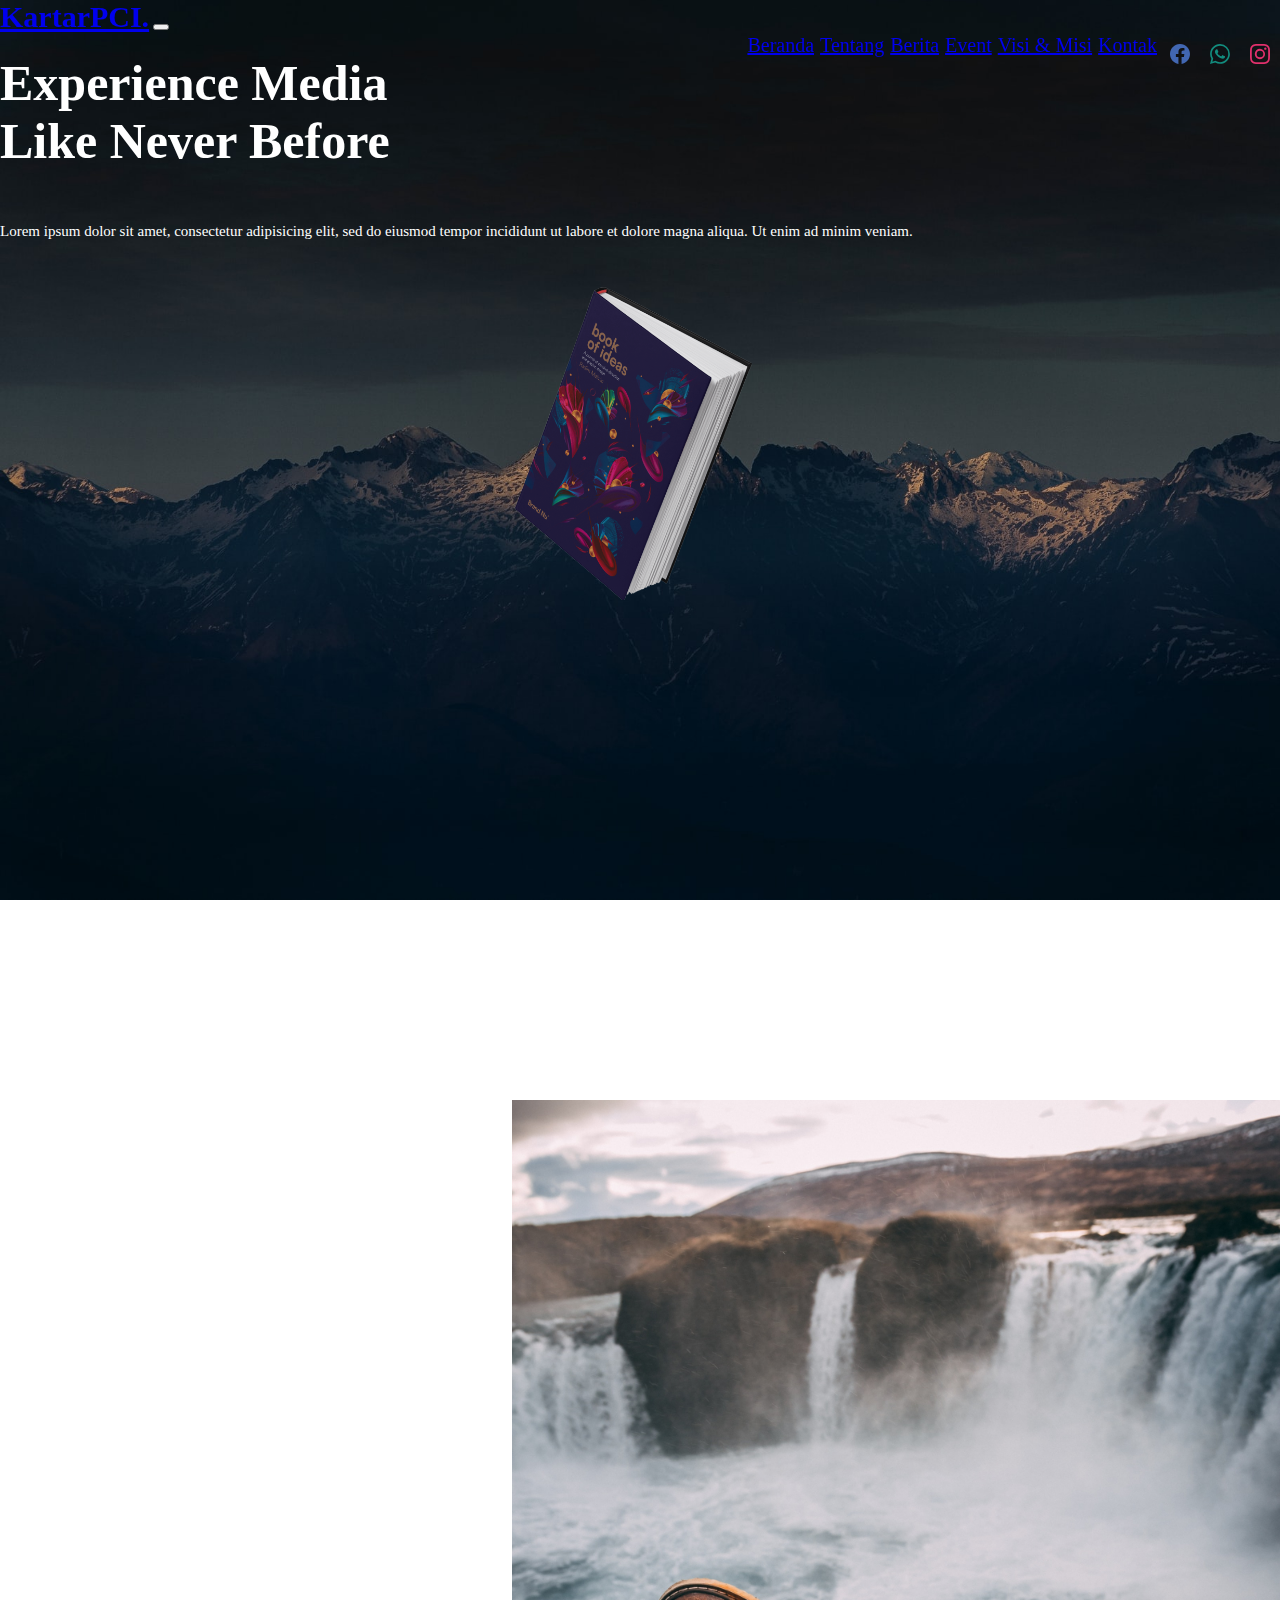
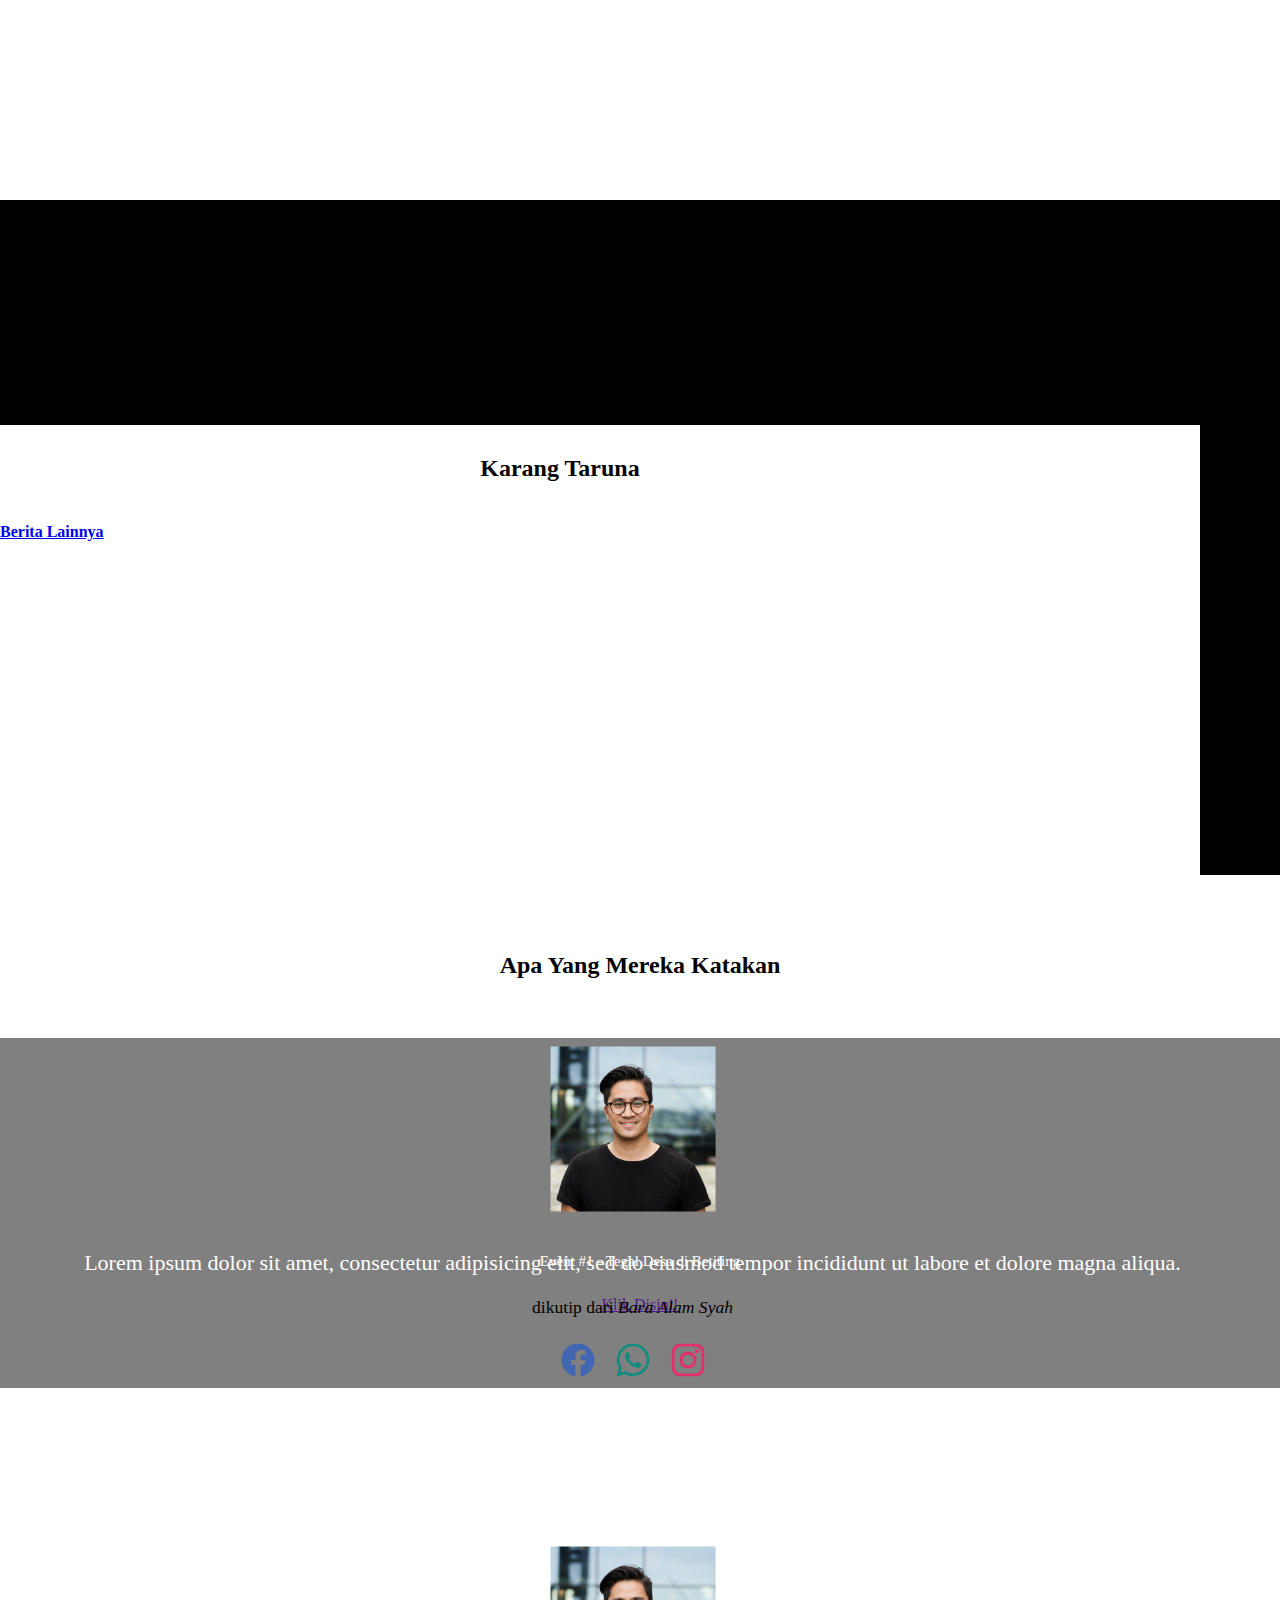
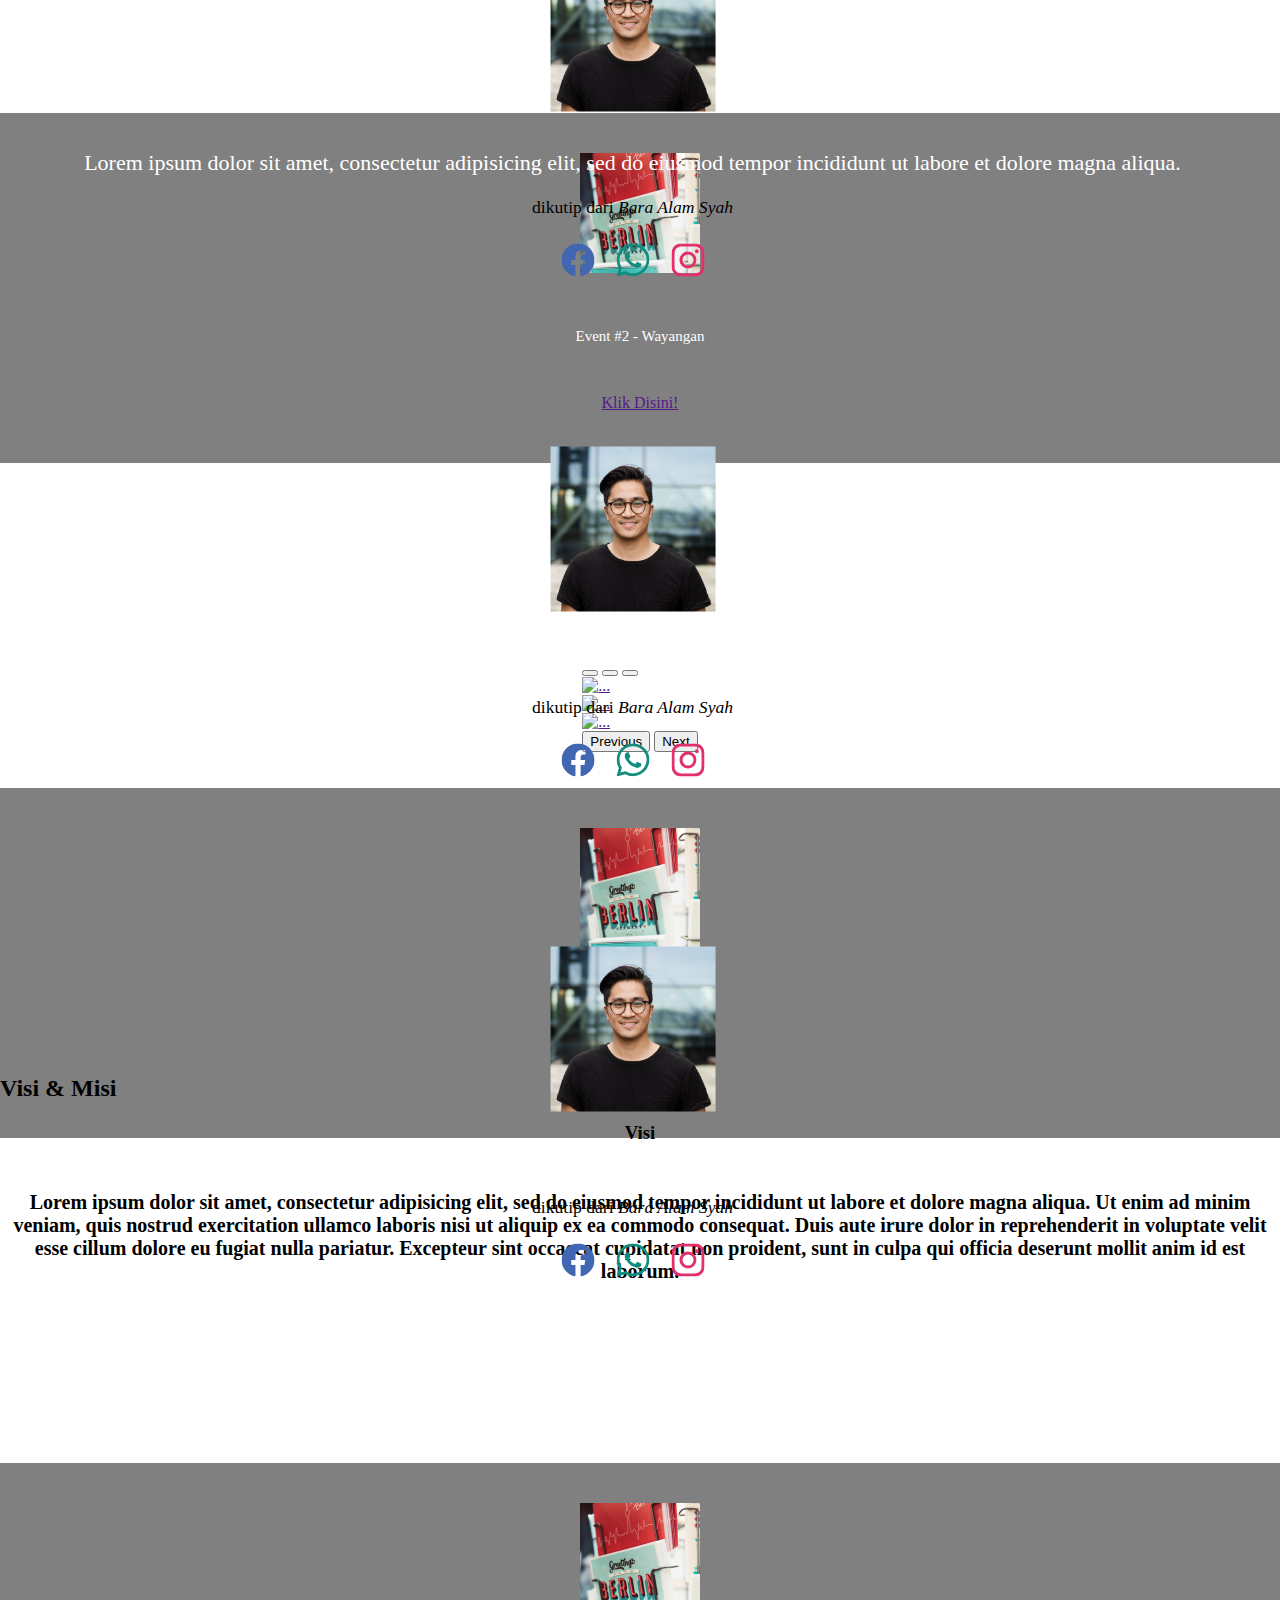
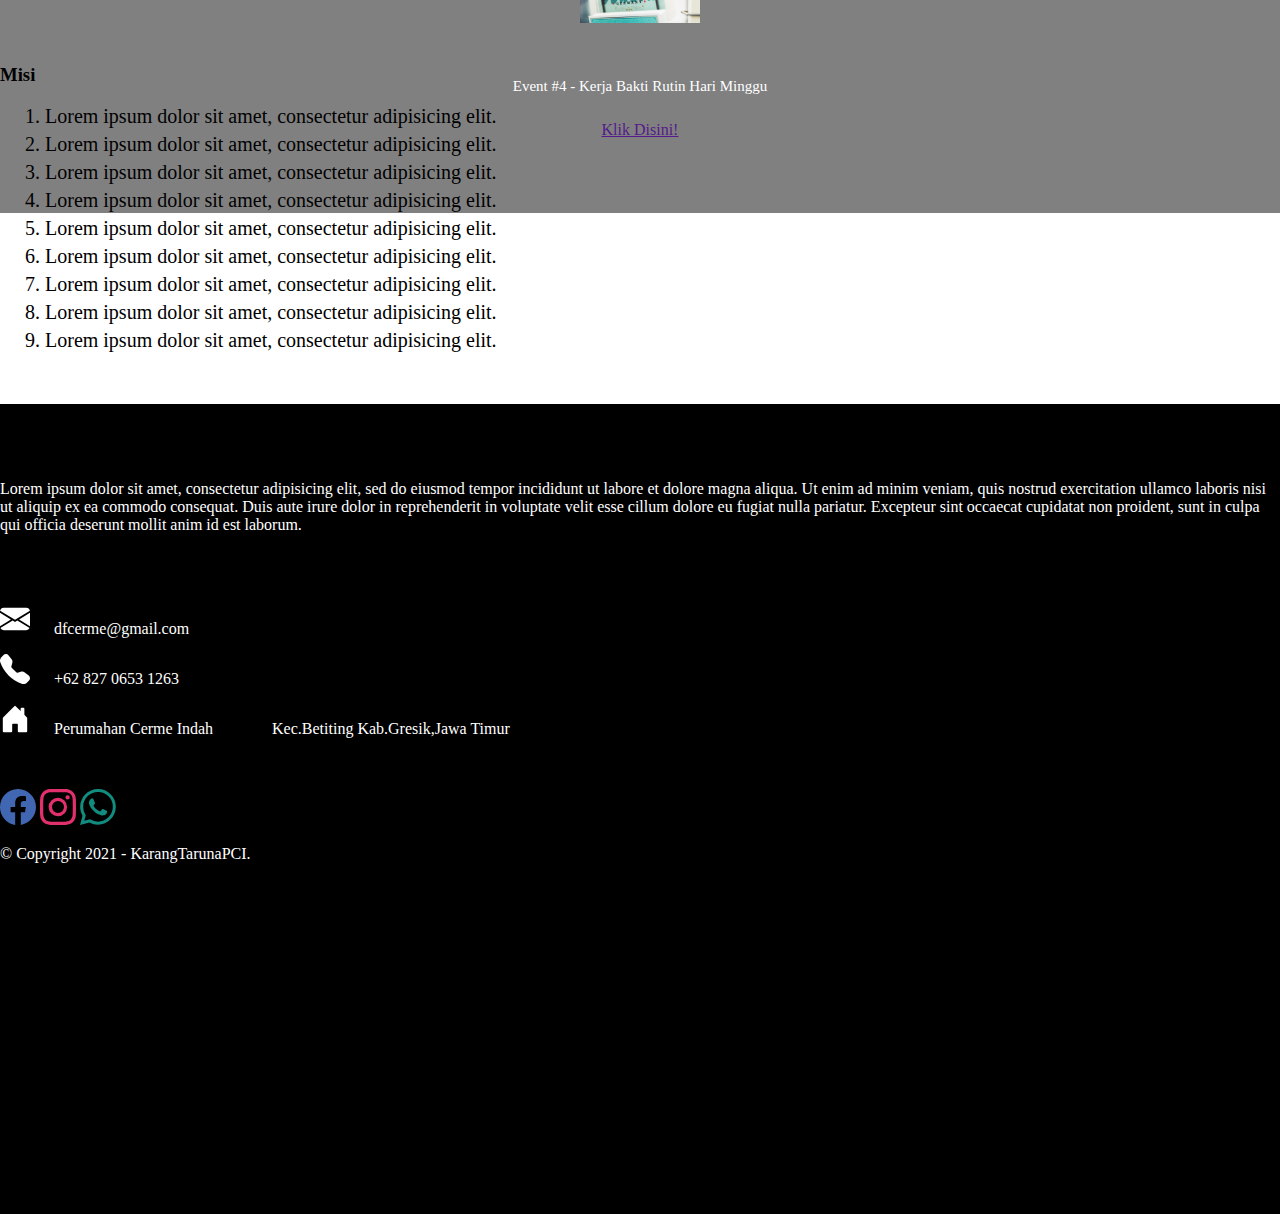
==== index.html @ 762d0742 "web" ====
<!doctype html>
<html lang="en">

<head>
    <!-- Required meta tags -->
    <meta charset="utf-8">
    <meta name="viewport" content="width=device-width, initial-scale=1">

    <!-- Bootstrap CSS -->
    <link href="https://cdn.jsdelivr.net/npm/bootstrap@5.0.1/dist/css/bootstrap.min.css" rel="stylesheet" integrity="sha384-+0n0xVW2eSR5OomGNYDnhzAbDsOXxcvSN1TPprVMTNDbiYZCxYbOOl7+AMvyTG2x" crossorigin="anonymous">

    <!---- My CSS ---->
    <link rel="stylesheet" type="text/css" href="style.css">

    <title>Karang Taruna - PCI</title>
</head>

<body>

    <!---- Header ---->

    <!---- navbar ---->
    <div class="container-fluid header" id="beranda">
        <nav class="navbar navbar-expand-lg navbar-light bg-light shadow">
            <div class="container ">
                <a class="navbar-brand fw-bold" href="#">KartarPCI.</a>
                <button class="navbar-toggler" type="button" data-bs-toggle="collapse" data-bs-target="#navbarNavAltMarkup" aria-controls="navbarNavAltMarkup" aria-expanded="false" aria-label="Toggle navigation">
            <span class="navbar-toggler-icon"></span>
          </button>
                <div class="collapse navbar-collapse" id="navbarNavAltMarkup">
                    <div class="navbar-nav bg-light">
                        <a class="nav-link fw-bold text-dark fs-5 mx-2" href="#beranda">Beranda</a>
                        <a class="nav-link fw-bold text-dark fs-5 mx-2" href="#tentang">Tentang</a>
                        <a class="nav-link fw-bold text-dark fs-5 mx-2" href="berita.html">Berita</a>
                        <a class="nav-link fw-bold text-dark fs-5 mx-2" href="#event">Event</a>
                        <a class="nav-link fw-bold text-dark fs-5 mx-2" href="#visi-misi">Visi & Misi</a>
                        <a class="nav-link fw-bold text-dark fs-5 mx-2" href="#kontak">Kontak</a>
                        <div class="fb ms-3">
                            <svg xmlns="http://www.w3.org/2000/svg" width="20" height="20" fill="currentColor" class="bi bi-facebook" viewBox="0 0 16 16">
                <path d="M16 8.049c0-4.446-3.582-8.05-8-8.05C3.58 0-.002 3.603-.002 8.05c0 4.017 2.926 7.347 6.75 7.951v-5.625h-2.03V8.05H6.75V6.275c0-2.017 1.195-3.131 3.022-3.131.876 0 1.791.157 1.791.157v1.98h-1.009c-.993 0-1.303.621-1.303 1.258v1.51h2.218l-.354 2.326H9.25V16c3.824-.604 6.75-3.934 6.75-7.951z"/>
                </svg>
                        </div>
                        <div class="whatsapp">
                            <svg xmlns="http://www.w3.org/2000/svg" width="20" height="20" fill="currentColor" class="bi bi-whatsapp" viewBox="0 0 16 16">
                <path d="M13.601 2.326A7.854 7.854 0 0 0 7.994 0C3.627 0 .068 3.558.064 7.926c0 1.399.366 2.76 1.057 3.965L0 16l4.204-1.102a7.933 7.933 0 0 0 3.79.965h.004c4.368 0 7.926-3.558 7.93-7.93A7.898 7.898 0 0 0 13.6 2.326zM7.994 14.521a6.573 6.573 0 0 1-3.356-.92l-.24-.144-2.494.654.666-2.433-.156-.251a6.56 6.56 0 0 1-1.007-3.505c0-3.626 2.957-6.584 6.591-6.584a6.56 6.56 0 0 1 4.66 1.931 6.557 6.557 0 0 1 1.928 4.66c-.004 3.639-2.961 6.592-6.592 6.592zm3.615-4.934c-.197-.099-1.17-.578-1.353-.646-.182-.065-.315-.099-.445.099-.133.197-.513.646-.627.775-.114.133-.232.148-.43.05-.197-.1-.836-.308-1.592-.985-.59-.525-.985-1.175-1.103-1.372-.114-.198-.011-.304.088-.403.087-.088.197-.232.296-.346.1-.114.133-.198.198-.33.065-.134.034-.248-.015-.347-.05-.099-.445-1.076-.612-1.47-.16-.389-.323-.335-.445-.34-.114-.007-.247-.007-.38-.007a.729.729 0 0 0-.529.247c-.182.198-.691.677-.691 1.654 0 .977.71 1.916.81 2.049.098.133 1.394 2.132 3.383 2.992.47.205.84.326 1.129.418.475.152.904.129 1.246.08.38-.058 1.171-.48 1.338-.943.164-.464.164-.86.114-.943-.049-.084-.182-.133-.38-.232z"/>
                </svg>
                        </div>
                        <div class="ig">
                            <svg xmlns="http://www.w3.org/2000/svg" width="20" height="20" fill="currentColor" class="bi bi-instagram" viewBox="0 0 16 16">
                <path d="M8 0C5.829 0 5.556.01 4.703.048 3.85.088 3.269.222 2.76.42a3.917 3.917 0 0 0-1.417.923A3.927 3.927 0 0 0 .42 2.76C.222 3.268.087 3.85.048 4.7.01 5.555 0 5.827 0 8.001c0 2.172.01 2.444.048 3.297.04.852.174 1.433.372 1.942.205.526.478.972.923 1.417.444.445.89.719 1.416.923.51.198 1.09.333 1.942.372C5.555 15.99 5.827 16 8 16s2.444-.01 3.298-.048c.851-.04 1.434-.174 1.943-.372a3.916 3.916 0 0 0 1.416-.923c.445-.445.718-.891.923-1.417.197-.509.332-1.09.372-1.942C15.99 10.445 16 10.173 16 8s-.01-2.445-.048-3.299c-.04-.851-.175-1.433-.372-1.941a3.926 3.926 0 0 0-.923-1.417A3.911 3.911 0 0 0 13.24.42c-.51-.198-1.092-.333-1.943-.372C10.443.01 10.172 0 7.998 0h.003zm-.717 1.442h.718c2.136 0 2.389.007 3.232.046.78.035 1.204.166 1.486.275.373.145.64.319.92.599.28.28.453.546.598.92.11.281.24.705.275 1.485.039.843.047 1.096.047 3.231s-.008 2.389-.047 3.232c-.035.78-.166 1.203-.275 1.485a2.47 2.47 0 0 1-.599.919c-.28.28-.546.453-.92.598-.28.11-.704.24-1.485.276-.843.038-1.096.047-3.232.047s-2.39-.009-3.233-.047c-.78-.036-1.203-.166-1.485-.276a2.478 2.478 0 0 1-.92-.598 2.48 2.48 0 0 1-.6-.92c-.109-.281-.24-.705-.275-1.485-.038-.843-.046-1.096-.046-3.233 0-2.136.008-2.388.046-3.231.036-.78.166-1.204.276-1.486.145-.373.319-.64.599-.92.28-.28.546-.453.92-.598.282-.11.705-.24 1.485-.276.738-.034 1.024-.044 2.515-.045v.002zm4.988 1.328a.96.96 0 1 0 0 1.92.96.96 0 0 0 0-1.92zm-4.27 1.122a4.109 4.109 0 1 0 0 8.217 4.109 4.109 0 0 0 0-8.217zm0 1.441a2.667 2.667 0 1 1 0 5.334 2.667 2.667 0 0 1 0-5.334z"/>
              </svg>
                        </div>
                    </div>
                </div>
            </div>
        </nav>
        <!---- Jumbotron ---->
        <div class="jumbotron container">
            <div class="row jumbo">
                <div class="col-md-6 jumbo-content ">
                    <div class="jumbo-text">
                        <h1>Experience Media <br>Like Never Before</h1>
                        <p class="text-white">Lorem ipsum dolor sit amet, consectetur adipisicing elit, sed do eiusmod tempor incididunt ut labore et dolore magna aliqua. Ut enim ad minim veniam.</p>
                    </div>
                </div>
                <div class="col-md-6 d-flex justify-content-end jdo">
                    <div class="jumbo-img"></div>
                </div>
            </div>
        </div>
    </div>
    <!---- end Jumbotron ---->
    </div>

    <!---- end Header ---->

    <!---- About ---->
    <div class="container-fluid aboo" id="tentang">
        <div class="abo">
            <div class="row">
                <div class="col-lg-6 abo-image ">
                    <div class="abo-img-box">
                        <div class="abo-img "></div>
                    </div>
                </div>
                <div class="col-lg-6 abo-content">
                    <div class="abo-text-box">
                        <div class="abo-text rounded shadow">
                            <div class="title">
                                <h2>Karang Taruna</h2>
                            </div>
                            <div class="paragraf">
                                <p class="text-dark">Lorem ipsum dolor sit amet, consectetur adipisicing elit, sed do eiusmod tempor incididunt ut labore et dolore magna aliqua. Ut enim ad minim veniam, quis nostrud exercitation ullamco laboris nisi ut aliquip ex ea commodo
                                    consequat. Duis aute irure dolor in reprehenderit in voluptate velit esse cillum dolore eu fugiat nulla pariatur. Excepteur sint occaecat cupidatat non proident, sunt in culpa qui officia deserunt mollit anim id est
                                    laborum. Lorem ipsum dolor sit amet, consectetur adipisicing elit, sed do eiusmod tempor incididunt ut labore et dolore magna aliqua. Ut enim ad minim veniam, quis nostrud exercitation ullamco laboris nisi ut aliquip
                                    ex ea commodo consequat. Duis aute irure dolor in reprehenderit in voluptate velit esse cillum dolore eu fugiat nulla pariatur. Excepteur sint occaecat cupidatat non proident, sunt in culpa qui officia deserunt mollit
                                    anim id est laborum.
                                </p>
                            </div>
                        </div>
                    </div>
                </div>
            </div>
        </div>
    </div>

    <!---- end About ---->


    <!---- BERITA ---->
    <div class="container-fluid b" id="berita">
        <div class="container b-row">
            <div class="row">
                <div class="col-lg-3 bg">
                    <div class="b-grd ">
                        <div class="b-box">
                            <h2>Berita Terbaru</h2>
                            <p>Lorem ipsum dolor sit amet, consectetur adipisicing elit, sed do eiusmod tempor incididunt ut labore et dolore magna aliqua.</p>
                            <a href="berita.html" class="btn btn-warning rounded btn-sm">Berita Lainnya</a>
                        </div>
                    </div>
                </div>
                <div class="col-lg-9">
                    <div class="row">
                        <div class="col-lg-3">
                            <div class="bc-grid">
                                <div class="bc-box rounded shadow ">
                                    <div class="bc-img-box">
                                        <div class="bc-img one"></div>
                                    </div>
                                    <p class="">Event #1 - Tegal Desa di Betiting</p>
                                    <div class="bc-btn satu">
                                        <a href="" class="btn btn-warning rounded-pill btn-sm">Klik Disini!</a>
                                    </div>
                                </div>
                            </div>
                        </div>
                        <div class="col-lg-3">
                            <div class="bc-grid">
                                <div class="bc-box rounded shadow ">
                                    <div class="bc-img-box">
                                        <div class="bc-img one"></div>
                                    </div>
                                    <p class="">Event #2 - Wayangan</p>
                                    <div class="bc-btn dua">
                                        <a href="" class="btn btn-warning rounded-pill btn-sm">Klik Disini!</a>
                                    </div>
                                </div>
                            </div>
                        </div>
                        <div class="col-lg-3">
                            <div class="bc-grid ">
                                <div class="bc-box rounded shadow ">
                                    <div class="bc-img-box">
                                        <div class="bc-img tiga"></div>
                                    </div>
                                    <p class="">Event #3 - Wayangan</p>
                                    <div class="bc-btn tiga">
                                        <a href="" class="btn btn-warning rounded-pill btn-sm">Klik Disini!</a>
                                    </div>
                                </div>
                            </div>
                        </div>
                        <div class="col-lg-3">
                            <div class="bc-grid">
                                <div class="bc-box rounded shadow ">
                                    <div class="bc-img-box">
                                        <div class="bc-img empat"></div>
                                    </div>
                                    <p class="">Event #4 - Kerja Bakti Rutin Hari Minggu</p>
                                    <div class="bc-btn">
                                        <a href="" class="btn btn-warning rounded-pill btn-sm">Klik Disini!</a>
                                    </div>
                                </div>
                            </div>
                        </div>
                    </div>
                </div>
            </div>
        </div>
    </div>
    <!---- end BERITA ---->

    <!---- komentar ---->
    <div class="container-fluid komen" id="komentar">
        <div class="komen-title ">
            <h2 class="fw-bold">Apa Yang Mereka Katakan</h2>
        </div>
        <div class="container-fluid guest">
            <div class="container">
                <div class="row">
                    <div class="col-lg-3 guest-grd">
                        <div class="guest-box shadow rounded bg-light ">
                            <div class="guest-img-box ">
                                <div class="guest-img rounded-circle"></div>
                            </div>
                            <figure>
                                <blockquote class="blockquote mt-3">
                                    <p class="lead text-dark">Lorem ipsum dolor sit amet, consectetur adipisicing elit, sed do eiusmod tempor incididunt ut labore et dolore magna aliqua.</p>
                                </blockquote>
                                <figcaption class="blockquote-footer mt-3">
                                    dikutip dari <cite>Bara Alam Syah</cite>
                                </figcaption>
                            </figure>
                            <div class="guest-icon">
                                <div class="fb">
                                    <svg xmlns="http://www.w3.org/2000/svg" width="30" height="30" fill="currentColor" class="bi bi-facebook" viewBox="0 0 16 16">
                    <path d="M16 8.049c0-4.446-3.582-8.05-8-8.05C3.58 0-.002 3.603-.002 8.05c0 4.017 2.926 7.347 6.75 7.951v-5.625h-2.03V8.05H6.75V6.275c0-2.017 1.195-3.131 3.022-3.131.876 0 1.791.157 1.791.157v1.98h-1.009c-.993 0-1.303.621-1.303 1.258v1.51h2.218l-.354 2.326H9.25V16c3.824-.604 6.75-3.934 6.75-7.951z"/>
                    </svg>
                                </div>
                                <div class="whatsapp">
                                    <svg xmlns="http://www.w3.org/2000/svg" width="30" height="30" fill="currentColor" class="bi bi-whatsapp" viewBox="0 0 16 16">
                    <path d="M13.601 2.326A7.854 7.854 0 0 0 7.994 0C3.627 0 .068 3.558.064 7.926c0 1.399.366 2.76 1.057 3.965L0 16l4.204-1.102a7.933 7.933 0 0 0 3.79.965h.004c4.368 0 7.926-3.558 7.93-7.93A7.898 7.898 0 0 0 13.6 2.326zM7.994 14.521a6.573 6.573 0 0 1-3.356-.92l-.24-.144-2.494.654.666-2.433-.156-.251a6.56 6.56 0 0 1-1.007-3.505c0-3.626 2.957-6.584 6.591-6.584a6.56 6.56 0 0 1 4.66 1.931 6.557 6.557 0 0 1 1.928 4.66c-.004 3.639-2.961 6.592-6.592 6.592zm3.615-4.934c-.197-.099-1.17-.578-1.353-.646-.182-.065-.315-.099-.445.099-.133.197-.513.646-.627.775-.114.133-.232.148-.43.05-.197-.1-.836-.308-1.592-.985-.59-.525-.985-1.175-1.103-1.372-.114-.198-.011-.304.088-.403.087-.088.197-.232.296-.346.1-.114.133-.198.198-.33.065-.134.034-.248-.015-.347-.05-.099-.445-1.076-.612-1.47-.16-.389-.323-.335-.445-.34-.114-.007-.247-.007-.38-.007a.729.729 0 0 0-.529.247c-.182.198-.691.677-.691 1.654 0 .977.71 1.916.81 2.049.098.133 1.394 2.132 3.383 2.992.47.205.84.326 1.129.418.475.152.904.129 1.246.08.38-.058 1.171-.48 1.338-.943.164-.464.164-.86.114-.943-.049-.084-.182-.133-.38-.232z"/>
                    </svg>
                                </div>
                                <div class="ig">
                                    <svg xmlns="http://www.w3.org/2000/svg" width="30" height="30" fill="currentColor" class="bi bi-instagram" viewBox="0 0 16 16">
                    <path d="M8 0C5.829 0 5.556.01 4.703.048 3.85.088 3.269.222 2.76.42a3.917 3.917 0 0 0-1.417.923A3.927 3.927 0 0 0 .42 2.76C.222 3.268.087 3.85.048 4.7.01 5.555 0 5.827 0 8.001c0 2.172.01 2.444.048 3.297.04.852.174 1.433.372 1.942.205.526.478.972.923 1.417.444.445.89.719 1.416.923.51.198 1.09.333 1.942.372C5.555 15.99 5.827 16 8 16s2.444-.01 3.298-.048c.851-.04 1.434-.174 1.943-.372a3.916 3.916 0 0 0 1.416-.923c.445-.445.718-.891.923-1.417.197-.509.332-1.09.372-1.942C15.99 10.445 16 10.173 16 8s-.01-2.445-.048-3.299c-.04-.851-.175-1.433-.372-1.941a3.926 3.926 0 0 0-.923-1.417A3.911 3.911 0 0 0 13.24.42c-.51-.198-1.092-.333-1.943-.372C10.443.01 10.172 0 7.998 0h.003zm-.717 1.442h.718c2.136 0 2.389.007 3.232.046.78.035 1.204.166 1.486.275.373.145.64.319.92.599.28.28.453.546.598.92.11.281.24.705.275 1.485.039.843.047 1.096.047 3.231s-.008 2.389-.047 3.232c-.035.78-.166 1.203-.275 1.485a2.47 2.47 0 0 1-.599.919c-.28.28-.546.453-.92.598-.28.11-.704.24-1.485.276-.843.038-1.096.047-3.232.047s-2.39-.009-3.233-.047c-.78-.036-1.203-.166-1.485-.276a2.478 2.478 0 0 1-.92-.598 2.48 2.48 0 0 1-.6-.92c-.109-.281-.24-.705-.275-1.485-.038-.843-.046-1.096-.046-3.233 0-2.136.008-2.388.046-3.231.036-.78.166-1.204.276-1.486.145-.373.319-.64.599-.92.28-.28.546-.453.92-.598.282-.11.705-.24 1.485-.276.738-.034 1.024-.044 2.515-.045v.002zm4.988 1.328a.96.96 0 1 0 0 1.92.96.96 0 0 0 0-1.92zm-4.27 1.122a4.109 4.109 0 1 0 0 8.217 4.109 4.109 0 0 0 0-8.217zm0 1.441a2.667 2.667 0 1 1 0 5.334 2.667 2.667 0 0 1 0-5.334z"/>
                  </svg>
                                </div>
                            </div>
                        </div>
                    </div>
                    <div class="col-lg-3 guest-grd">
                        <div class="guest-box shadow rounded bg-light">
                            <div class="guest-img-box">
                                <div class="guest-img rounded-circle"></div>
                            </div>
                            <figure>
                                <blockquote class="blockquote mt-3 ">
                                    <p class="lead text-dark">Lorem ipsum dolor sit amet, consectetur adipisicing elit, sed do eiusmod tempor incididunt ut labore et dolore magna aliqua.</p>
                                </blockquote>
                                <figcaption class="blockquote-footer mt-3">
                                    dikutip dari <cite>Bara Alam Syah</cite>
                                </figcaption>
                            </figure>
                            <div class="guest-icon">
                                <div class="fb">
                                    <svg xmlns="http://www.w3.org/2000/svg" width="30" height="30" fill="currentColor" class="bi bi-facebook" viewBox="0 0 16 16">
                    <path d="M16 8.049c0-4.446-3.582-8.05-8-8.05C3.58 0-.002 3.603-.002 8.05c0 4.017 2.926 7.347 6.75 7.951v-5.625h-2.03V8.05H6.75V6.275c0-2.017 1.195-3.131 3.022-3.131.876 0 1.791.157 1.791.157v1.98h-1.009c-.993 0-1.303.621-1.303 1.258v1.51h2.218l-.354 2.326H9.25V16c3.824-.604 6.75-3.934 6.75-7.951z"/>
                    </svg>
                                </div>
                                <div class="whatsapp">
                                    <svg xmlns="http://www.w3.org/2000/svg" width="30" height="30" fill="currentColor" class="bi bi-whatsapp" viewBox="0 0 16 16">
                    <path d="M13.601 2.326A7.854 7.854 0 0 0 7.994 0C3.627 0 .068 3.558.064 7.926c0 1.399.366 2.76 1.057 3.965L0 16l4.204-1.102a7.933 7.933 0 0 0 3.79.965h.004c4.368 0 7.926-3.558 7.93-7.93A7.898 7.898 0 0 0 13.6 2.326zM7.994 14.521a6.573 6.573 0 0 1-3.356-.92l-.24-.144-2.494.654.666-2.433-.156-.251a6.56 6.56 0 0 1-1.007-3.505c0-3.626 2.957-6.584 6.591-6.584a6.56 6.56 0 0 1 4.66 1.931 6.557 6.557 0 0 1 1.928 4.66c-.004 3.639-2.961 6.592-6.592 6.592zm3.615-4.934c-.197-.099-1.17-.578-1.353-.646-.182-.065-.315-.099-.445.099-.133.197-.513.646-.627.775-.114.133-.232.148-.43.05-.197-.1-.836-.308-1.592-.985-.59-.525-.985-1.175-1.103-1.372-.114-.198-.011-.304.088-.403.087-.088.197-.232.296-.346.1-.114.133-.198.198-.33.065-.134.034-.248-.015-.347-.05-.099-.445-1.076-.612-1.47-.16-.389-.323-.335-.445-.34-.114-.007-.247-.007-.38-.007a.729.729 0 0 0-.529.247c-.182.198-.691.677-.691 1.654 0 .977.71 1.916.81 2.049.098.133 1.394 2.132 3.383 2.992.47.205.84.326 1.129.418.475.152.904.129 1.246.08.38-.058 1.171-.48 1.338-.943.164-.464.164-.86.114-.943-.049-.084-.182-.133-.38-.232z"/>
                    </svg>
                                </div>
                                <div class="ig">
                                    <svg xmlns="http://www.w3.org/2000/svg" width="30" height="30" fill="currentColor" class="bi bi-instagram" viewBox="0 0 16 16">
                    <path d="M8 0C5.829 0 5.556.01 4.703.048 3.85.088 3.269.222 2.76.42a3.917 3.917 0 0 0-1.417.923A3.927 3.927 0 0 0 .42 2.76C.222 3.268.087 3.85.048 4.7.01 5.555 0 5.827 0 8.001c0 2.172.01 2.444.048 3.297.04.852.174 1.433.372 1.942.205.526.478.972.923 1.417.444.445.89.719 1.416.923.51.198 1.09.333 1.942.372C5.555 15.99 5.827 16 8 16s2.444-.01 3.298-.048c.851-.04 1.434-.174 1.943-.372a3.916 3.916 0 0 0 1.416-.923c.445-.445.718-.891.923-1.417.197-.509.332-1.09.372-1.942C15.99 10.445 16 10.173 16 8s-.01-2.445-.048-3.299c-.04-.851-.175-1.433-.372-1.941a3.926 3.926 0 0 0-.923-1.417A3.911 3.911 0 0 0 13.24.42c-.51-.198-1.092-.333-1.943-.372C10.443.01 10.172 0 7.998 0h.003zm-.717 1.442h.718c2.136 0 2.389.007 3.232.046.78.035 1.204.166 1.486.275.373.145.64.319.92.599.28.28.453.546.598.92.11.281.24.705.275 1.485.039.843.047 1.096.047 3.231s-.008 2.389-.047 3.232c-.035.78-.166 1.203-.275 1.485a2.47 2.47 0 0 1-.599.919c-.28.28-.546.453-.92.598-.28.11-.704.24-1.485.276-.843.038-1.096.047-3.232.047s-2.39-.009-3.233-.047c-.78-.036-1.203-.166-1.485-.276a2.478 2.478 0 0 1-.92-.598 2.48 2.48 0 0 1-.6-.92c-.109-.281-.24-.705-.275-1.485-.038-.843-.046-1.096-.046-3.233 0-2.136.008-2.388.046-3.231.036-.78.166-1.204.276-1.486.145-.373.319-.64.599-.92.28-.28.546-.453.92-.598.282-.11.705-.24 1.485-.276.738-.034 1.024-.044 2.515-.045v.002zm4.988 1.328a.96.96 0 1 0 0 1.92.96.96 0 0 0 0-1.92zm-4.27 1.122a4.109 4.109 0 1 0 0 8.217 4.109 4.109 0 0 0 0-8.217zm0 1.441a2.667 2.667 0 1 1 0 5.334 2.667 2.667 0 0 1 0-5.334z"/>
                  </svg>
                                </div>
                            </div>
                        </div>
                    </div>
                    <div class="col-lg-3 guest-grd">
                        <div class="guest-box shadow rounded bg-light">
                            <div class="guest-img-box">
                                <div class="guest-img rounded-circle"></div>
                            </div>
                            <figure>
                                <blockquote class="blockquote mt-3">
                                    <p class="lead text-dark">Lorem ipsum dolor sit amet, consectetur adipisicing elit, sed do eiusmod tempor incididunt ut labore et dolore magna aliqua.</p>
                                </blockquote>
                                <figcaption class="blockquote-footer mt-3">
                                    dikutip dari <cite>Bara Alam Syah</cite>
                                </figcaption>
                            </figure>
                            <div class="guest-icon">
                                <div class="fb">
                                    <svg xmlns="http://www.w3.org/2000/svg" width="30" height="30" fill="currentColor" class="bi bi-facebook" viewBox="0 0 16 16">
                    <path d="M16 8.049c0-4.446-3.582-8.05-8-8.05C3.58 0-.002 3.603-.002 8.05c0 4.017 2.926 7.347 6.75 7.951v-5.625h-2.03V8.05H6.75V6.275c0-2.017 1.195-3.131 3.022-3.131.876 0 1.791.157 1.791.157v1.98h-1.009c-.993 0-1.303.621-1.303 1.258v1.51h2.218l-.354 2.326H9.25V16c3.824-.604 6.75-3.934 6.75-7.951z"/>
                    </svg>
                                </div>
                                <div class="whatsapp">
                                    <svg xmlns="http://www.w3.org/2000/svg" width="30" height="30" fill="currentColor" class="bi bi-whatsapp" viewBox="0 0 16 16">
                    <path d="M13.601 2.326A7.854 7.854 0 0 0 7.994 0C3.627 0 .068 3.558.064 7.926c0 1.399.366 2.76 1.057 3.965L0 16l4.204-1.102a7.933 7.933 0 0 0 3.79.965h.004c4.368 0 7.926-3.558 7.93-7.93A7.898 7.898 0 0 0 13.6 2.326zM7.994 14.521a6.573 6.573 0 0 1-3.356-.92l-.24-.144-2.494.654.666-2.433-.156-.251a6.56 6.56 0 0 1-1.007-3.505c0-3.626 2.957-6.584 6.591-6.584a6.56 6.56 0 0 1 4.66 1.931 6.557 6.557 0 0 1 1.928 4.66c-.004 3.639-2.961 6.592-6.592 6.592zm3.615-4.934c-.197-.099-1.17-.578-1.353-.646-.182-.065-.315-.099-.445.099-.133.197-.513.646-.627.775-.114.133-.232.148-.43.05-.197-.1-.836-.308-1.592-.985-.59-.525-.985-1.175-1.103-1.372-.114-.198-.011-.304.088-.403.087-.088.197-.232.296-.346.1-.114.133-.198.198-.33.065-.134.034-.248-.015-.347-.05-.099-.445-1.076-.612-1.47-.16-.389-.323-.335-.445-.34-.114-.007-.247-.007-.38-.007a.729.729 0 0 0-.529.247c-.182.198-.691.677-.691 1.654 0 .977.71 1.916.81 2.049.098.133 1.394 2.132 3.383 2.992.47.205.84.326 1.129.418.475.152.904.129 1.246.08.38-.058 1.171-.48 1.338-.943.164-.464.164-.86.114-.943-.049-.084-.182-.133-.38-.232z"/>
                    </svg>
                                </div>
                                <div class="ig">
                                    <svg xmlns="http://www.w3.org/2000/svg" width="30" height="30" fill="currentColor" class="bi bi-instagram" viewBox="0 0 16 16">
                    <path d="M8 0C5.829 0 5.556.01 4.703.048 3.85.088 3.269.222 2.76.42a3.917 3.917 0 0 0-1.417.923A3.927 3.927 0 0 0 .42 2.76C.222 3.268.087 3.85.048 4.7.01 5.555 0 5.827 0 8.001c0 2.172.01 2.444.048 3.297.04.852.174 1.433.372 1.942.205.526.478.972.923 1.417.444.445.89.719 1.416.923.51.198 1.09.333 1.942.372C5.555 15.99 5.827 16 8 16s2.444-.01 3.298-.048c.851-.04 1.434-.174 1.943-.372a3.916 3.916 0 0 0 1.416-.923c.445-.445.718-.891.923-1.417.197-.509.332-1.09.372-1.942C15.99 10.445 16 10.173 16 8s-.01-2.445-.048-3.299c-.04-.851-.175-1.433-.372-1.941a3.926 3.926 0 0 0-.923-1.417A3.911 3.911 0 0 0 13.24.42c-.51-.198-1.092-.333-1.943-.372C10.443.01 10.172 0 7.998 0h.003zm-.717 1.442h.718c2.136 0 2.389.007 3.232.046.78.035 1.204.166 1.486.275.373.145.64.319.92.599.28.28.453.546.598.92.11.281.24.705.275 1.485.039.843.047 1.096.047 3.231s-.008 2.389-.047 3.232c-.035.78-.166 1.203-.275 1.485a2.47 2.47 0 0 1-.599.919c-.28.28-.546.453-.92.598-.28.11-.704.24-1.485.276-.843.038-1.096.047-3.232.047s-2.39-.009-3.233-.047c-.78-.036-1.203-.166-1.485-.276a2.478 2.478 0 0 1-.92-.598 2.48 2.48 0 0 1-.6-.92c-.109-.281-.24-.705-.275-1.485-.038-.843-.046-1.096-.046-3.233 0-2.136.008-2.388.046-3.231.036-.78.166-1.204.276-1.486.145-.373.319-.64.599-.92.28-.28.546-.453.92-.598.282-.11.705-.24 1.485-.276.738-.034 1.024-.044 2.515-.045v.002zm4.988 1.328a.96.96 0 1 0 0 1.92.96.96 0 0 0 0-1.92zm-4.27 1.122a4.109 4.109 0 1 0 0 8.217 4.109 4.109 0 0 0 0-8.217zm0 1.441a2.667 2.667 0 1 1 0 5.334 2.667 2.667 0 0 1 0-5.334z"/>
                  </svg>
                                </div>
                            </div>
                        </div>
                    </div>
                    <div class="col-lg-3 guest-grd">
                        <div class="guest-box shadow rounded bg-light">
                            <div class="guest-img-box">
                                <div class="guest-img rounded-circle"></div>
                            </div>
                            <figure>
                                <blockquote class="blockquote mt-3">
                                    <p class="lead text-dark">Lorem ipsum dolor sit amet, consectetur adipisicing elit, sed do eiusmod tempor incididunt ut labore et dolore magna aliqua.</p>
                                </blockquote>
                                <figcaption class="blockquote-footer mt-3">
                                    dikutip dari <cite>Bara Alam Syah</cite>
                                </figcaption>
                            </figure>
                            <div class="guest-icon">
                                <div class="fb">
                                    <svg xmlns="http://www.w3.org/2000/svg" width="30" height="30" fill="currentColor" class="bi bi-facebook" viewBox="0 0 16 16">
                    <path d="M16 8.049c0-4.446-3.582-8.05-8-8.05C3.58 0-.002 3.603-.002 8.05c0 4.017 2.926 7.347 6.75 7.951v-5.625h-2.03V8.05H6.75V6.275c0-2.017 1.195-3.131 3.022-3.131.876 0 1.791.157 1.791.157v1.98h-1.009c-.993 0-1.303.621-1.303 1.258v1.51h2.218l-.354 2.326H9.25V16c3.824-.604 6.75-3.934 6.75-7.951z"/>
                    </svg>
                                </div>
                                <div class="whatsapp">
                                    <svg xmlns="http://www.w3.org/2000/svg" width="30" height="30" fill="currentColor" class="bi bi-whatsapp" viewBox="0 0 16 16">
                    <path d="M13.601 2.326A7.854 7.854 0 0 0 7.994 0C3.627 0 .068 3.558.064 7.926c0 1.399.366 2.76 1.057 3.965L0 16l4.204-1.102a7.933 7.933 0 0 0 3.79.965h.004c4.368 0 7.926-3.558 7.93-7.93A7.898 7.898 0 0 0 13.6 2.326zM7.994 14.521a6.573 6.573 0 0 1-3.356-.92l-.24-.144-2.494.654.666-2.433-.156-.251a6.56 6.56 0 0 1-1.007-3.505c0-3.626 2.957-6.584 6.591-6.584a6.56 6.56 0 0 1 4.66 1.931 6.557 6.557 0 0 1 1.928 4.66c-.004 3.639-2.961 6.592-6.592 6.592zm3.615-4.934c-.197-.099-1.17-.578-1.353-.646-.182-.065-.315-.099-.445.099-.133.197-.513.646-.627.775-.114.133-.232.148-.43.05-.197-.1-.836-.308-1.592-.985-.59-.525-.985-1.175-1.103-1.372-.114-.198-.011-.304.088-.403.087-.088.197-.232.296-.346.1-.114.133-.198.198-.33.065-.134.034-.248-.015-.347-.05-.099-.445-1.076-.612-1.47-.16-.389-.323-.335-.445-.34-.114-.007-.247-.007-.38-.007a.729.729 0 0 0-.529.247c-.182.198-.691.677-.691 1.654 0 .977.71 1.916.81 2.049.098.133 1.394 2.132 3.383 2.992.47.205.84.326 1.129.418.475.152.904.129 1.246.08.38-.058 1.171-.48 1.338-.943.164-.464.164-.86.114-.943-.049-.084-.182-.133-.38-.232z"/>
                    </svg>
                                </div>
                                <div class="ig">
                                    <svg xmlns="http://www.w3.org/2000/svg" width="30" height="30" fill="currentColor" class="bi bi-instagram" viewBox="0 0 16 16">
                    <path d="M8 0C5.829 0 5.556.01 4.703.048 3.85.088 3.269.222 2.76.42a3.917 3.917 0 0 0-1.417.923A3.927 3.927 0 0 0 .42 2.76C.222 3.268.087 3.85.048 4.7.01 5.555 0 5.827 0 8.001c0 2.172.01 2.444.048 3.297.04.852.174 1.433.372 1.942.205.526.478.972.923 1.417.444.445.89.719 1.416.923.51.198 1.09.333 1.942.372C5.555 15.99 5.827 16 8 16s2.444-.01 3.298-.048c.851-.04 1.434-.174 1.943-.372a3.916 3.916 0 0 0 1.416-.923c.445-.445.718-.891.923-1.417.197-.509.332-1.09.372-1.942C15.99 10.445 16 10.173 16 8s-.01-2.445-.048-3.299c-.04-.851-.175-1.433-.372-1.941a3.926 3.926 0 0 0-.923-1.417A3.911 3.911 0 0 0 13.24.42c-.51-.198-1.092-.333-1.943-.372C10.443.01 10.172 0 7.998 0h.003zm-.717 1.442h.718c2.136 0 2.389.007 3.232.046.78.035 1.204.166 1.486.275.373.145.64.319.92.599.28.28.453.546.598.92.11.281.24.705.275 1.485.039.843.047 1.096.047 3.231s-.008 2.389-.047 3.232c-.035.78-.166 1.203-.275 1.485a2.47 2.47 0 0 1-.599.919c-.28.28-.546.453-.92.598-.28.11-.704.24-1.485.276-.843.038-1.096.047-3.232.047s-2.39-.009-3.233-.047c-.78-.036-1.203-.166-1.485-.276a2.478 2.478 0 0 1-.92-.598 2.48 2.48 0 0 1-.6-.92c-.109-.281-.24-.705-.275-1.485-.038-.843-.046-1.096-.046-3.233 0-2.136.008-2.388.046-3.231.036-.78.166-1.204.276-1.486.145-.373.319-.64.599-.92.28-.28.546-.453.92-.598.282-.11.705-.24 1.485-.276.738-.034 1.024-.044 2.515-.045v.002zm4.988 1.328a.96.96 0 1 0 0 1.92.96.96 0 0 0 0-1.92zm-4.27 1.122a4.109 4.109 0 1 0 0 8.217 4.109 4.109 0 0 0 0-8.217zm0 1.441a2.667 2.667 0 1 1 0 5.334 2.667 2.667 0 0 1 0-5.334z"/>
                  </svg>
                                </div>
                            </div>
                        </div>
                    </div>
                </div>
            </div>
        </div>
    </div>
    <!---- end Komentar ---->

    <!---- Carousel ---->
    <div class="container-fluid">
        <div class="container-fluid carosel " id="carosel" style="height: 100vh;">
            <div class="container" id="event">
                <div id="carouselExampleCaptions" class="carousel slide" data-bs-ride="carousel">
                    <div class="carousel-indicators">
                        <button type="button" data-bs-target="#carouselExampleCaptions" data-bs-slide-to="0" class="active" aria-current="true" aria-label="Slide 1"></button>
                        <button type="button" data-bs-target="#carouselExampleCaptions" data-bs-slide-to="1" aria-label="Slide 2"></button>
                        <button type="button" data-bs-target="#carouselExampleCaptions" data-bs-slide-to="2" aria-label="Slide 3"></button>
                    </div>
                    <div class="carousel-inner">
                        <div class="carousel-item active">
                            <a href="">
                                <img src="assets/pexels-photo-900102.jpeg" class="d-block crsl" style="height: 100vh; width: 200%;" alt="...">
                            </a>

                        </div>
                        <div class="carousel-item">
                            <a href="">
                                <img src="assets/pexels-photo-900102.jpeg" class="d-block crsl" style="height: 100vh; width: 100%;" alt="...">
                            </a>

                        </div>
                        <div class="carousel-item">
                            <a href="">
                                <img src="assets/pexels-photo-900102.jpeg" class="d-block crsl" style="height: 100vh; width: 100%;" alt="...">
                            </a>

                        </div>
                    </div>
                    <button class="carousel-control-prev" type="button" data-bs-target="#carouselExampleCaptions" data-bs-slide="prev">
          <span class="carousel-control-prev-icon" aria-hidden="true"></span>
          <span class="visually-hidden">Previous</span>
        </button>
                    <button class="carousel-control-next" type="button" data-bs-target="#carouselExampleCaptions" data-bs-slide="next">
          <span class="carousel-control-next-icon" aria-hidden="true"></span>
          <span class="visually-hidden">Next</span>
        </button>
                </div>
            </div>
        </div>
    </div>
    <!---- end Carousel ---->

    <!---- Visi dan Misi ---->
    <div class="container-fluid vm" id="visi-misi">
        <div class="container">
            <h2 class="fw-bold text-center my-5">Visi & Misi</h2>
            <div class="row">
                <div class="col-lg-6">
                    <div class="v-box">
                        <h3 class="text-center fw-bold">Visi</h3>
                        <h6 class="lead mt-5">Lorem ipsum dolor sit amet, consectetur adipisicing elit, sed do eiusmod tempor incididunt ut labore et dolore magna aliqua. Ut enim ad minim veniam, quis nostrud exercitation ullamco laboris nisi ut aliquip ex ea commodo consequat.
                            Duis aute irure dolor in reprehenderit in voluptate velit esse cillum dolore eu fugiat nulla pariatur. Excepteur sint occaecat cupidatat non proident, sunt in culpa qui officia deserunt mollit anim id est laborum.</h6>
                    </div>
                </div>
                <div class="col-lg-6">
                    <div class="m-box">
                        <h3 class="text-center fw-bold">Misi</h3>
                        <ol type="1" class="mt-5 lead">
                            <li>Lorem ipsum dolor sit amet, consectetur adipisicing elit.</li>
                            <li>Lorem ipsum dolor sit amet, consectetur adipisicing elit.</li>
                            <li>Lorem ipsum dolor sit amet, consectetur adipisicing elit.</li>
                            <li>Lorem ipsum dolor sit amet, consectetur adipisicing elit.</li>
                            <li>Lorem ipsum dolor sit amet, consectetur adipisicing elit.</li>
                            <li>Lorem ipsum dolor sit amet, consectetur adipisicing elit.</li>
                            <li>Lorem ipsum dolor sit amet, consectetur adipisicing elit.</li>
                            <li>Lorem ipsum dolor sit amet, consectetur adipisicing elit.</li>
                            <li>Lorem ipsum dolor sit amet, consectetur adipisicing elit.</li>
                        </ol>
                    </div>
                </div>
            </div>
        </div>
    </div>
    <!---- end Visi dan Misi ---->

    <!---- footer ---->
    <footer class="container-fluid py-5 kontak" id="kontak">
        <div class="container">
            <div class="row">
                <div class="col-md-4 company">
                    <div class="company-box">
                        <svg xmlns="http://www.w3.org/2000/svg" width="36" height="36" fill="currentColor" class="bi bi-building text-white text-center" viewBox="0 0 16 16">
            <path fill-rule="evenodd" d="M14.763.075A.5.5 0 0 1 15 .5v15a.5.5 0 0 1-.5.5h-3a.5.5 0 0 1-.5-.5V14h-1v1.5a.5.5 0 0 1-.5.5h-9a.5.5 0 0 1-.5-.5V10a.5.5 0 0 1 .342-.474L6 7.64V4.5a.5.5 0 0 1 .276-.447l8-4a.5.5 0 0 1 .487.022zM6 8.694 1 10.36V15h5V8.694zM7 15h2v-1.5a.5.5 0 0 1 .5-.5h2a.5.5 0 0 1 .5.5V15h2V1.309l-7 3.5V15z"/>
            <path d="M2 11h1v1H2v-1zm2 0h1v1H4v-1zm-2 2h1v1H2v-1zm2 0h1v1H4v-1zm4-4h1v1H8V9zm2 0h1v1h-1V9zm-2 2h1v1H8v-1zm2 0h1v1h-1v-1zm2-2h1v1h-1V9zm0 2h1v1h-1v-1zM8 7h1v1H8V7zm2 0h1v1h-1V7zm2 0h1v1h-1V7zM8 5h1v1H8V5zm2 0h1v1h-1V5zm2 0h1v1h-1V5zm0-2h1v1h-1V3z"/>
            </svg>
                        <div class="nama-company">
                            <h3 class="text-white fw-bold ms-3 ">Kartar</h3>
                        </div>
                        <p class="text-muted mt-3 ">Lorem ipsum dolor sit amet, consectetur adipisicing elit, sed do eiusmod tempor incididunt ut labore et dolore magna aliqua. Ut enim ad minim veniam, quis nostrud exercitation ullamco laboris nisi ut aliquip ex ea commodo consequat.
                            Duis aute irure dolor in reprehenderit in voluptate velit esse cillum dolore eu fugiat nulla pariatur. Excepteur sint occaecat cupidatat non proident, sunt in culpa qui officia deserunt mollit anim id est laborum.</p>
                    </div>
                </div>
                <div class="col-md-4 contact">
                    <div class="contact-box">
                        <h3 class="text-center fw-bold text-white">Contact</h3>
                        <p class="mt-3"><svg xmlns="http://www.w3.org/2000/svg" width="30" height="30" fill="currentColor" class="bi bi-envelope-fill" viewBox="0 0 16 16">
            <path d="M.05 3.555A2 2 0 0 1 2 2h12a2 2 0 0 1 1.95 1.555L8 8.414.05 3.555zM0 4.697v7.104l5.803-3.558L0 4.697zM6.761 8.83l-6.57 4.027A2 2 0 0 0 2 14h12a2 2 0 0 0 1.808-1.144l-6.57-4.027L8 9.586l-1.239-.757zm3.436-.586L16 11.801V4.697l-5.803 3.546z"/>
            </svg> <span style="margin-left: 20px;">dfcerme@gmail.com</span></p>
                        <p class=" mt-3"><svg xmlns="http://www.w3.org/2000/svg" width="30" height="30" fill="currentColor" class="bi bi-telephone-fill" viewBox="0 0 16 16">
            <path fill-rule="evenodd" d="M1.885.511a1.745 1.745 0 0 1 2.61.163L6.29 2.98c.329.423.445.974.315 1.494l-.547 2.19a.678.678 0 0 0 .178.643l2.457 2.457a.678.678 0 0 0 .644.178l2.189-.547a1.745 1.745 0 0 1 1.494.315l2.306 1.794c.829.645.905 1.87.163 2.611l-1.034 1.034c-.74.74-1.846 1.065-2.877.702a18.634 18.634 0 0 1-7.01-4.42 18.634 18.634 0 0 1-4.42-7.009c-.362-1.03-.037-2.137.703-2.877L1.885.511z"/>
            </svg> <span style="margin-left: 20px;">+62 827 0653 1263</span></p>
                        <p class="mt-3"><svg xmlns="http://www.w3.org/2000/svg" width="30" height="30" fill="currentColor" class="bi bi-house-door-fill" viewBox="0 0 16 16">
            <path d="M6.5 14.5v-3.505c0-.245.25-.495.5-.495h2c.25 0 .5.25.5.5v3.5a.5.5 0 0 0 .5.5h4a.5.5 0 0 0 .5-.5v-7a.5.5 0 0 0-.146-.354L13 5.793V2.5a.5.5 0 0 0-.5-.5h-1a.5.5 0 0 0-.5.5v1.293L8.354 1.146a.5.5 0 0 0-.708 0l-6 6A.5.5 0 0 0 1.5 7.5v7a.5.5 0 0 0 .5.5h4a.5.5 0 0 0 .5-.5z"/>
            </svg> <span style="margin-left: 20px;" class="perum">Perumahan Cerme <span class="indah">Indah</span> <span class="ks">Kec.Betiting <span class="kab">Kab.</span>Gresik,<span class="jw">Jawa</span> <span class="ts">Timur</span></span>
                        </p>
                    </div>
                </div>
                <div class="col-md-4 follow">
                    <div class="follow-box ">
                        <h3 class="text-center fw-bold text-white">Follow Us</h3>
                        <div class="follow-icon my-5">
                            <div class="mx">
                                <a href="">
                                    <svg xmlns="http://www.w3.org/2000/svg" width="36" height="36" fill="currentColor" class="bi bi-facebook" viewBox="0 0 16 16">
                <path d="M16 8.049c0-4.446-3.582-8.05-8-8.05C3.58 0-.002 3.603-.002 8.05c0 4.017 2.926 7.347 6.75 7.951v-5.625h-2.03V8.05H6.75V6.275c0-2.017 1.195-3.131 3.022-3.131.876 0 1.791.157 1.791.157v1.98h-1.009c-.993 0-1.303.621-1.303 1.258v1.51h2.218l-.354 2.326H9.25V16c3.824-.604 6.75-3.934 6.75-7.951z"/>
                </svg>
                                </a>
                                <a href="">
                                    <svg xmlns="http://www.w3.org/2000/svg" width="36" height="36" fill="currentColor" class="bi bi-instagram mx-3" viewBox="0 0 16 16">
                <path d="M8 0C5.829 0 5.556.01 4.703.048 3.85.088 3.269.222 2.76.42a3.917 3.917 0 0 0-1.417.923A3.927 3.927 0 0 0 .42 2.76C.222 3.268.087 3.85.048 4.7.01 5.555 0 5.827 0 8.001c0 2.172.01 2.444.048 3.297.04.852.174 1.433.372 1.942.205.526.478.972.923 1.417.444.445.89.719 1.416.923.51.198 1.09.333 1.942.372C5.555 15.99 5.827 16 8 16s2.444-.01 3.298-.048c.851-.04 1.434-.174 1.943-.372a3.916 3.916 0 0 0 1.416-.923c.445-.445.718-.891.923-1.417.197-.509.332-1.09.372-1.942C15.99 10.445 16 10.173 16 8s-.01-2.445-.048-3.299c-.04-.851-.175-1.433-.372-1.941a3.926 3.926 0 0 0-.923-1.417A3.911 3.911 0 0 0 13.24.42c-.51-.198-1.092-.333-1.943-.372C10.443.01 10.172 0 7.998 0h.003zm-.717 1.442h.718c2.136 0 2.389.007 3.232.046.78.035 1.204.166 1.486.275.373.145.64.319.92.599.28.28.453.546.598.92.11.281.24.705.275 1.485.039.843.047 1.096.047 3.231s-.008 2.389-.047 3.232c-.035.78-.166 1.203-.275 1.485a2.47 2.47 0 0 1-.599.919c-.28.28-.546.453-.92.598-.28.11-.704.24-1.485.276-.843.038-1.096.047-3.232.047s-2.39-.009-3.233-.047c-.78-.036-1.203-.166-1.485-.276a2.478 2.478 0 0 1-.92-.598 2.48 2.48 0 0 1-.6-.92c-.109-.281-.24-.705-.275-1.485-.038-.843-.046-1.096-.046-3.233 0-2.136.008-2.388.046-3.231.036-.78.166-1.204.276-1.486.145-.373.319-.64.599-.92.28-.28.546-.453.92-.598.282-.11.705-.24 1.485-.276.738-.034 1.024-.044 2.515-.045v.002zm4.988 1.328a.96.96 0 1 0 0 1.92.96.96 0 0 0 0-1.92zm-4.27 1.122a4.109 4.109 0 1 0 0 8.217 4.109 4.109 0 0 0 0-8.217zm0 1.441a2.667 2.667 0 1 1 0 5.334 2.667 2.667 0 0 1 0-5.334z"/>
                </svg>
                                </a>
                                <a href="">
                                    <svg xmlns="http://www.w3.org/2000/svg" width="36" height="36" fill="currentColor" class="bi bi-whatsapp" viewBox="0 0 16 16">
                <path d="M13.601 2.326A7.854 7.854 0 0 0 7.994 0C3.627 0 .068 3.558.064 7.926c0 1.399.366 2.76 1.057 3.965L0 16l4.204-1.102a7.933 7.933 0 0 0 3.79.965h.004c4.368 0 7.926-3.558 7.93-7.93A7.898 7.898 0 0 0 13.6 2.326zM7.994 14.521a6.573 6.573 0 0 1-3.356-.92l-.24-.144-2.494.654.666-2.433-.156-.251a6.56 6.56 0 0 1-1.007-3.505c0-3.626 2.957-6.584 6.591-6.584a6.56 6.56 0 0 1 4.66 1.931 6.557 6.557 0 0 1 1.928 4.66c-.004 3.639-2.961 6.592-6.592 6.592zm3.615-4.934c-.197-.099-1.17-.578-1.353-.646-.182-.065-.315-.099-.445.099-.133.197-.513.646-.627.775-.114.133-.232.148-.43.05-.197-.1-.836-.308-1.592-.985-.59-.525-.985-1.175-1.103-1.372-.114-.198-.011-.304.088-.403.087-.088.197-.232.296-.346.1-.114.133-.198.198-.33.065-.134.034-.248-.015-.347-.05-.099-.445-1.076-.612-1.47-.16-.389-.323-.335-.445-.34-.114-.007-.247-.007-.38-.007a.729.729 0 0 0-.529.247c-.182.198-.691.677-.691 1.654 0 .977.71 1.916.81 2.049.098.133 1.394 2.132 3.383 2.992.47.205.84.326 1.129.418.475.152.904.129 1.246.08.38-.058 1.171-.48 1.338-.943.164-.464.164-.86.114-.943-.049-.084-.182-.133-.38-.232z"/>
                </svg>
                                </a>
                            </div>
                            <p class="text-muted text-center my-5 copy">&copy Copyright 2021 - KarangTarunaPCI.</p>
                        </div>
                    </div>
                </div>
            </div>
        </div>
        </div>
    </footer>
    <!---- end Footer ---->

    <!-- Optional JavaScript; choose one of the two! -->

    <!-- Option 1: Bootstrap Bundle with Popper -->
    <script src="https://cdn.jsdelivr.net/npm/bootstrap@5.0.1/dist/js/bootstrap.bundle.min.js" integrity="sha384-gtEjrD/SeCtmISkJkNUaaKMoLD0//ElJ19smozuHV6z3Iehds+3Ulb9Bn9Plx0x4" crossorigin="anonymous"></script>

    <!-- Option 2: Separate Popper and Bootstrap JS -->
    <!--
    <script src="https://cdn.jsdelivr.net/npm/@popperjs/core@2.9.2/dist/umd/popper.min.js" integrity="sha384-IQsoLXl5PILFhosVNubq5LC7Qb9DXgDA9i+tQ8Zj3iwWAwPtgFTxbJ8NT4GN1R8p" crossorigin="anonymous"></script>
    <script src="https://cdn.jsdelivr.net/npm/bootstrap@5.0.1/dist/js/bootstrap.min.js" integrity="sha384-Atwg2Pkwv9vp0ygtn1JAojH0nYbwNJLPhwyoVbhoPwBhjQPR5VtM2+xf0Uwh9KtT" crossorigin="anonymous"></script>
    -->
</body>

</html>
---- style.css ----
html {
    scroll-behavior: smooth;
}

body {
    margin: 0;
    padding: 0;
    box-sizing: border-box;
}


/* Header */

#beranda {
    height: 100vh;
    background-image: url(jumbo-bg.jpg);
    width: 100%;
    background-size: cover;
}

.navbar {
    height: 75px;
    width: 100%;
    position: fixed;
    top: 0;
    right: 0;
    left: 0;
    z-index: 999;
}

.navbar-brand {
    font-size: 30px;
    font-weight: bold;
    text-transform: capitalize;
}

.navbar-nav {
    width: 100%;
}

.navbar-nav a {
    transition: .3s;
}

.navbar-nav a:hover {
    transform: scale(1.1);
    transition: .3s;
}

.collapse {
    display: flex;
    justify-content: flex-end;
}

.dropdown {
    margin-top: 20px;
}

.jumbotron {
    height: 88.6vh;
}

.jumbo-box {
    width: 50%;
    height: 87.5vh;
    display: flex;
    align-items: center;
}

.jumbo {
    height: 87.5vh;
}

.jumbo-content {
    display: flex;
    align-items: center;
    box-sizing: border-box;
}

.jumbo-text {
    width: 100%;
}

.jumbo-text h1,
p {
    color: white !important;
}

.jumbo-text h1 {
    font-size: 60px;
}

.jumbo-text p {
    font-size: 15px;
    padding-top: 20px;
}

.jumbo-img {
    background-image: url(header-img.png);
    width: 400px;
    height: 460px;
    background-size: cover;
}


/* end Header */


/* About */

.aboo {
    height: 100vh;
}

.abo {
    height: 100vh;
}

.abo-img-box {
    width: 100%;
    height: 100vh;
    display: flex;
    justify-content: flex-end;
    align-items: center;
}

.abo-img {
    width: 60%;
    height: 500px;
    background-image: url(pexels-photo-1904769.jpeg);
    background-size: cover;
}

.abo-text-box {
    width: 100%;
    height: 100vh;
    display: flex;
    justify-content: flex-start;
    align-items: center;
}

.abo-text {
    width: 85%;
    height: 450px;
    margin-left: -80px;
    background-color: white;
}

.paragraf {
    margin: 30px;
}

.title {
    margin-left: 30px;
    margin-right: 30px;
    margin-top: 30px;
}

.title h2 {
    font-weight: bold;
}


/* end About */


/* BERITA */

.b {
    height: 75vh;
    background-color: black;
}

.b-grd {
    width: 100%;
    height: 75vh;
    display: flex;
    justify-content: center;
    align-items: center;
}

.b-box {
    width: 100%;
    height: 230px;
}

.b-box h2 {
    color: white;
}

.b-box a {
    font-weight: bold;
}

.bc-grid {
    width: 100%;
    height: 75vh;
    display: flex;
    justify-content: center;
    align-items: center;
}

.bc-box {
    width: 100%;
    height: 330px;
    background-color: grey;
}

.bc-img-box {
    width: 100%;
    height: 170px;
    display: flex;
    justify-content: center;
    align-items: center;
}

.bc-img {
    background-image: url(pexels-photo-179941.jpeg);
    background-size: cover;
    width: 80%;
    height: 150px;
    margin: auto;
}

.bc-box p {
    text-align: center;
}

.bc-btn {
    width: 100%;
    height: 41.3px;
    display: flex;
    justify-content: center;
    align-items: center;
}

.bc-box {
    transition: .4s;
}

.bc-box:hover {
    transform: scale(1.1);
}


/* end BERITA */


/* Komentar */

.komen {
    height: 100vh;
}

.komen-title {
    width: 100%;
    height: 15vh;
    display: flex;
    justify-content: center;
    align-items: center;
}

.guest {
    height: 85vh;
}

.guest-img {
    width: 200px;
    height: 200px;
    background-image: url(UI-face-1.jpg);
}

.guest-icon {
    width: 100%;
    height: 50px;
    display: flex;
    justify-content: center;
    align-items: center;
}

.whatsapp,
.ig,
.fb {
    display: inline-block;
    margin: 10px;
}

.guest-box {
    transform: scale(1.1);
    margin-right: 15px;
    margin-right: 15px;
    transition: .4s;
}

.guest-box:hover {
    box-shadow: none !important;
    transition: .4s;
    transform: scale(1);
}


/* END Komentar */


/* Karousel */

.carosel {
    background-image: url(jumbo-bg.jpg);
    display: flex;
    justify-content: center;
    align-items: center;
    background-size: cover;
    background-attachment: fixed;
}


/* Visi dan Misi */

.vm {
    height: 75vh;
}

.v-box {
    width: 100%;
    height: 75vh;
}

.m-box {
    width: 100%;
    height: 75vh;
}


/* footer */

footer {
    height: 60vh;
    background-color: black;
}

.follow-icon a {
    text-decoration: none;
    margin: auto;
}

.mx {
    margin-left: 104px;
}

.bi {
    text-align: center;
}

.bi-facebook {
    color: rgb(66, 103, 178);
}

.bi-instagram {
    color: rgb(225, 48, 108);
}

.bi-whatsapp {
    color: rgb(18, 140, 126);
}

.nama-company {
    display: inline-block;
}

.bi:hover {
    transform: scale(1.1);
}


/* 
/* RESPONSIVE */


/* XS Devices */

@media (min-width: 320px) {
    .navbar-nav {
        height: 330px;
    }
    .navbar-nav a {
        transition: .3s;
    }
    .navbar-nav a:hover {
        transform: scaleY(1.1);
        transition: .3s;
        background: lightgrey;
    }
    /* JUMBOTRON */
    .jumbo-text {
        margin-top: 20px;
    }
    .jumbo-text h1 {
        font-size: 25px;
        text-align: center;
    }
    .jumbo-text p {
        font-size: 10px;
        text-align: center;
    }
    .jumbo-img {
        width: 200px;
        height: 250px;
        margin: auto !important;
    }
    /* ABOUT */
    .aboo {
        height: 200vh;
    }
    .abo {
        height: 200vh;
    }
    .abo-img {
        width: 75%;
        height: 300px;
    }
    .abo-img-box {
        width: 100%;
        height: 75vh;
        justify-content: center;
    }
    .abo-text-box {
        justify-content: center;
        align-items: flex-start;
    }
    .title h2 {
        text-align: center;
    }
    .paragraf p {
        font-size: 12px;
        text-align: center;
    }
    .abo-text {
        margin: 0;
        box-shadow: none;
        margin-top: -20px;
        background-color: rgba(0, 0, 0, 0);
        height: 630px;
    }
    /* BERITA */
    .b {
        height: 315vh;
    }
    .b-row {
        height: 315vh;
    }
    .bc-grid {
        height: 350px;
    }
    .bc-box {
        width: 80%;
        height: 300px;
    }
    .b-grd {
        height: 300px;
    }
    .b-box {
        text-align: center;
    }
    /* KOMENTAR */
    .komen {
        height: 360vh;
    }
    .komen-title {
        text-align: center;
        height: 40vh;
    }
    .guest {
        height: 320vh;
    }
    .guest .container {
        height: 320vh;
    }
    .blockquote p {
        text-align: center;
        font-size: 15px;
    }
    .blockquote-footer {
        text-align: center;
    }
    .guest-box {
        /* OPTION 
		background-color: white;
		border-radius: 10px;
		box-shadow: 0px 3px 2px 2px rgba(0,0,0,.5);
		*/
        height: 430px;
    }
    .guest-img-box {
        width: 100%;
        height: 180px;
        justify-content: center;
        display: flex;
        align-items: center;
    }
    .guest-img {
        width: 150px;
        height: 150px;
        background-size: cover;
    }
    /* CAROUSEL */
    .carosel {
        height: 300px !important;
    }
    .crsl {
        width: 300px !important;
        height: 300px !important;
        background-size: cover;
    }
    /* VISI & MISI */
    .vm {
        height: 170vh;
    }
    .v-box {
        width: 100%;
        height: 58vh;
        text-align: center;
    }
    .v-box .lead {
        font-size: 15px !important;
    }
    .m-box {
        width: 100%;
        height: 75vh;
    }
    .m-box ol li {
        font-size: 15px !important;
        text-align: center;
        margin: 5px;
    }
    /* KONTAK */
    footer {
        height: 165vh;
    }
    .contact-box {
        margin-top: 30px;
    }
    .contact-box h3 {
        text-align: left !important;
    }
    .perum {
        text-align: center !important;
        margin: 0;
    }
    .ks {
        margin-left: 55px;
    }
    .ts {
        margin-left: 55px;
    }
    .follow {
        margin-top: 30px;
    }
    .follow-box h3 {
        text-align: left !important;
    }
    .mx {
        margin: 0;
        margin-top: -20px;
    }
}

@media (min-width: 375px) {
    /* JUMBOTRON */
    .jumbo-text {
        margin-top: 20px;
    }
    .jumbo-text h1 {
        font-size: 30px;
        text-align: center;
    }
    .jumbo-text p {
        font-size: 15px;
        text-align: center;
    }
    .jumbo-img {
        width: 230px;
        height: 280px;
        margin: auto !important;
    }
    /* ABOUT */
    .abo-img {
        width: 90%;
        height: 400px;
    }
    .abo-text {
        height: 730px;
        width: 90%;
    }
    .paragraf p {
        font-size: 15px;
    }
    /* BERITA */
    .b {
        height: 270vh;
    }
    .b-row {
        height: 270vh;
    }
    /* KOMENTAR */
    .komen {
        height: 310vh;
    }
    .komen-title {
        text-align: center;
        height: 40vh;
    }
    .guest {
        height: 270vh;
    }
    .guest .container {
        height: 270vh;
    }
    /* CAROUSEL */
    .carosel {
        height: 330px !important;
    }
    .crsl {
        width: 330px !important;
        height: 330px !important;
        background-size: cover;
    }
    /* VISI & MISI */
    .vm {
        height: 140vh;
    }
    .v-box {
        width: 100%;
        height: 58vh;
        text-align: center;
    }
    .v-box .lead {
        font-size: 15px !important;
    }
    .m-box {
        width: 100%;
        height: 75vh;
        margin-top: -100px;
    }
    .m-box ol li {
        font-size: 15px !important;
        text-align: center;
        margin: 5px;
    }
    /* KONTAK */
    footer {
        height: 132vh;
    }
    .contact-box {
        margin-top: 30px;
    }
    .contact-box h3 {
        text-align: left !important;
    }
    .perum {
        text-align: center !important;
        margin: 0;
    }
    .ks {
        margin-left: 55px;
    }
    .ts {
        margin-left: 55px;
    }
    .follow {
        margin-top: 30px;
    }
    .follow-box h3 {
        text-align: left !important;
    }
    .mx {
        margin: 0;
        margin-top: -20px;
    }
}

@media (min-width: 414px) {
    /* ABOUT */
    .aboo {
        height: 170vh;
    }
    .abo {
        height: 170vh;
    }
    .abo-img {
        width: 90%;
        height: 450px;
    }
    .abo-text {
        width: 90%;
        height: 620px;
    }
    /* BERITA */
    .b {
        height: 255vh;
    }
    .b-row {
        height: 255vh;
    }
    /* KOMENTAR */
    .komen {
        height: 290vh;
    }
    .komen-title {
        text-align: center;
        height: 40vh;
    }
    .guest {
        height: 250vh;
    }
    .guest .container {
        height: 250vh;
    }
    /* CAROUSEL */
    .carosel {
        height: 350px !important;
    }
    .crsl {
        width: 365px !important;
        height: 350px !important;
        background-size: cover;
    }
    /* VISI DAN MISI */
    .vm {
        height: 180vh;
    }
    .v-box {
        margin-top: 20px;
    }
    .m-box {
        margin-top: 50px;
    }
    .m-box ol li {
        font-size: 20px !important;
    }
    .v-box .lead {
        font-size: 20px !important;
    }
    /*FOOTER */
    footer {
        height: 104vh;
    }
    .ts {
        margin: 0;
    }
}

@media (min-width: 576px) {
    /* ABOUT */
    .aboo {
        height: 200vh;
    }
    .abo {
        height: 200vh;
    }
    .abo-img-box {
        margin: 0;
        height: 600px;
    }
    .abo-img {
        width: 70%;
        height: 530px;
    }
    .abo-text {
        margin: 0;
        height: 440px;
    }
    /* BERITA */
    .b {
        height: 385vh;
    }
    .b-row {
        height: 385vh;
    }
    .bc-grid {
        height: 450px;
    }
    .bc-box {
        height: 390px;
        width: 65%;
    }
    .bc-img-box {
        width: 100%;
        height: 250px;
    }
    .bc-img {
        height: 200px;
        width: 200px;
    }
    /* KOMENTAR */
    .komen {
        height: 360vh;
    }
    .komen-title {
        text-align: center;
        height: 40vh;
    }
    .guest {
        height: 320vh;
    }
    .guest .container {
        height: 320vh;
    }
    .guest-grd {
        display: flex;
        justify-content: center;
        align-items: center;
    }
    .guest-box {
        width: 70%;
    }
    /* KAROUSEL */
    .carosel {
        height: 430px !important;
    }
    .crsl {
        width: 530px !important;
        height: 430px !important;
        background-size: cover;
    }
    /*FOOTER */
    footer {
        height: 130vh;
    }
    .ks {
        margin: 0;
    }
}

@media (min-width: 768px) {
    /* JUMBOTRON */
    .jumbo-text h1 {
        font-size: 50px !important;
        text-align: left;
    }
    .jumbo-text p {
        font-size: 15px !important;
        text-align: left;
    }
    .jumbo-img {
        width: 300px;
        height: 360px
    }
    /* ABOUT */
    .aboo {
        height: 230vh;
    }
    .abo {
        height: 230vh;
    }
    .abo-img-box {
        height: 750px;
    }
    .abo-img {
        width: 65%;
        height: 600px;
    }
    /* BERITA */
    /* CAROUSEL */
    .carosel {
        height: 580px !important;
    }
    .crsl {
        width: 700px !important;
        height: 580px !important;
        background-size: cover;
    }
    footer {
        height: 90vh !important;
    }
    .indah {
        margin-left: 55px;
    }
    .kab {
        margin-left: 55px;
    }
    .copy {
        text-align: left !important;
    }
}

@media (max-width: 991px) {
    .guest-box {
        transform: none;
        margin-right: 0;
        margin-right: 0;
        transition: 0;
        box-shadow: none !important;
        background: white !important;
    }
    .guest-box:hover {
        box-shadow: none !important;
        transition: 0;
        transform: none;
    }
}

@media (min-width: 992px) {
    .navbar-nav {
        height: 100%;
        display: flex !important;
        justify-content: flex-end !important;
    }
    .navbar-nav a {
        font-size: 20px;
        margin: 0 3px !important;
    }
    .navbar-nav a:hover {
        background: none;
        transform: scale(1.1);
    }
    .collapse {
        display: flex;
        justify-content: flex-end;
    }
    /* ABOUT */
    .aboo {
        height: 100vh;
    }
    .abo {
        height: 100vh;
    }
    .abo-img-box {
        height: 100vh;
        width: 100%;
        justify-content: flex-end;
        align-items: center;
    }
    .abo-img {
        width: 80%;
        height: 500px;
    }
    .abo-text-box {
        height: 100vh;
        width: 100%;
        justify-content: flex-start;
        align-items: center
    }
    .abo-text {
        width: 100%;
        height: 450px;
        margin-left: -80px;
        background-color: rgba(255, 255, 255, 1)
    }
    /* BERITA */
    .b {
        height: 75vh;
    }
    .b-row {
        height: 75vh;
    }
    .bc-grid {
        height: 75vh;
        width: 100%;
    }
    .bc-box {
        height: 350px;
        width: 100%;
    }
    .bc-img-box {
        width: 100%;
        height: 200px;
    }
    .bc-img {
        height: 120px;
        width: 120px;
    }
    .bc-box p {
        font-size: 15px;
    }
    .bc-btn.dua,
    .bc-btn.tiga {
        margin-top: 38px;
    }
    .b-grd {
        width: 100%;
        height: 75vh;
    }
    .b-box {
        text-align: left;
    }
    /* KOMENTAR */
    .komen {
        height: 115vh;
    }
    .komen-title {
        height: 20vh;
    }
    .guest {
        height: 95vh;
    }
    .guest .container {
        height: 95vh;
    }
    .guest-box {
        width: 100%;
        height: 500px;
    }
    .blockquote p {
        font-size: 20px;
        text-align: center;
    }
    /*KAROSEL */
    .carosel {
        height: 700px !important;
    }
    .crsl {
        width: 100% !important;
        height: 600px !important;
        background-size: cover;
    }
    /* VISI DAN MISI */
    .m-box h3 {
        margin-top: -30px;
    }
    .m-box ol li {
        text-align: left;
    }
    /* FOOTER */
    .company-box {
        margin-top: 29px;
    }
    .indah {
        margin: 0;
    }
    .kab {
        margin: 0;
    }
    .ks {
        margin-left: 55px;
    }
    .ts {
        margin-left: 55px;
    }
}

@media (min-width: 1200px) {
    .abo-img {
        width: 60%;
    }
    /* KOMENTAR */
    .komen {
        height: 120vh;
    }
    .komen-title {
        height: 20vh;
    }
    .guest {
        height: 100vh;
    }
    .guest .container {
        height: 100vh;
    }
    /* VISI & MISI */
    .vm {
        height: 100vh;
    }
    /* FOOTER */
    .ts {
        margin-left: 0;
    }
}

@media (min-width: 1400px) {
    /* KOMENTAR */
    .blockquote p {
        font-size: 20px;
    }
    .komen {
        height: 90vh;
    }
    /* FOOTER */
    footer {
        height: 50vh !important;
    }
    .ks {
        margin: 0;
    }
    .kab {
        margin-left: 55px;
    }
    /* CAROUSEL */
    .carosel {
        height: 750px !important;
    }
    .crsl {
        width: 100% !important;
        height: 650px !important;
        background-size: cover;
    }
}
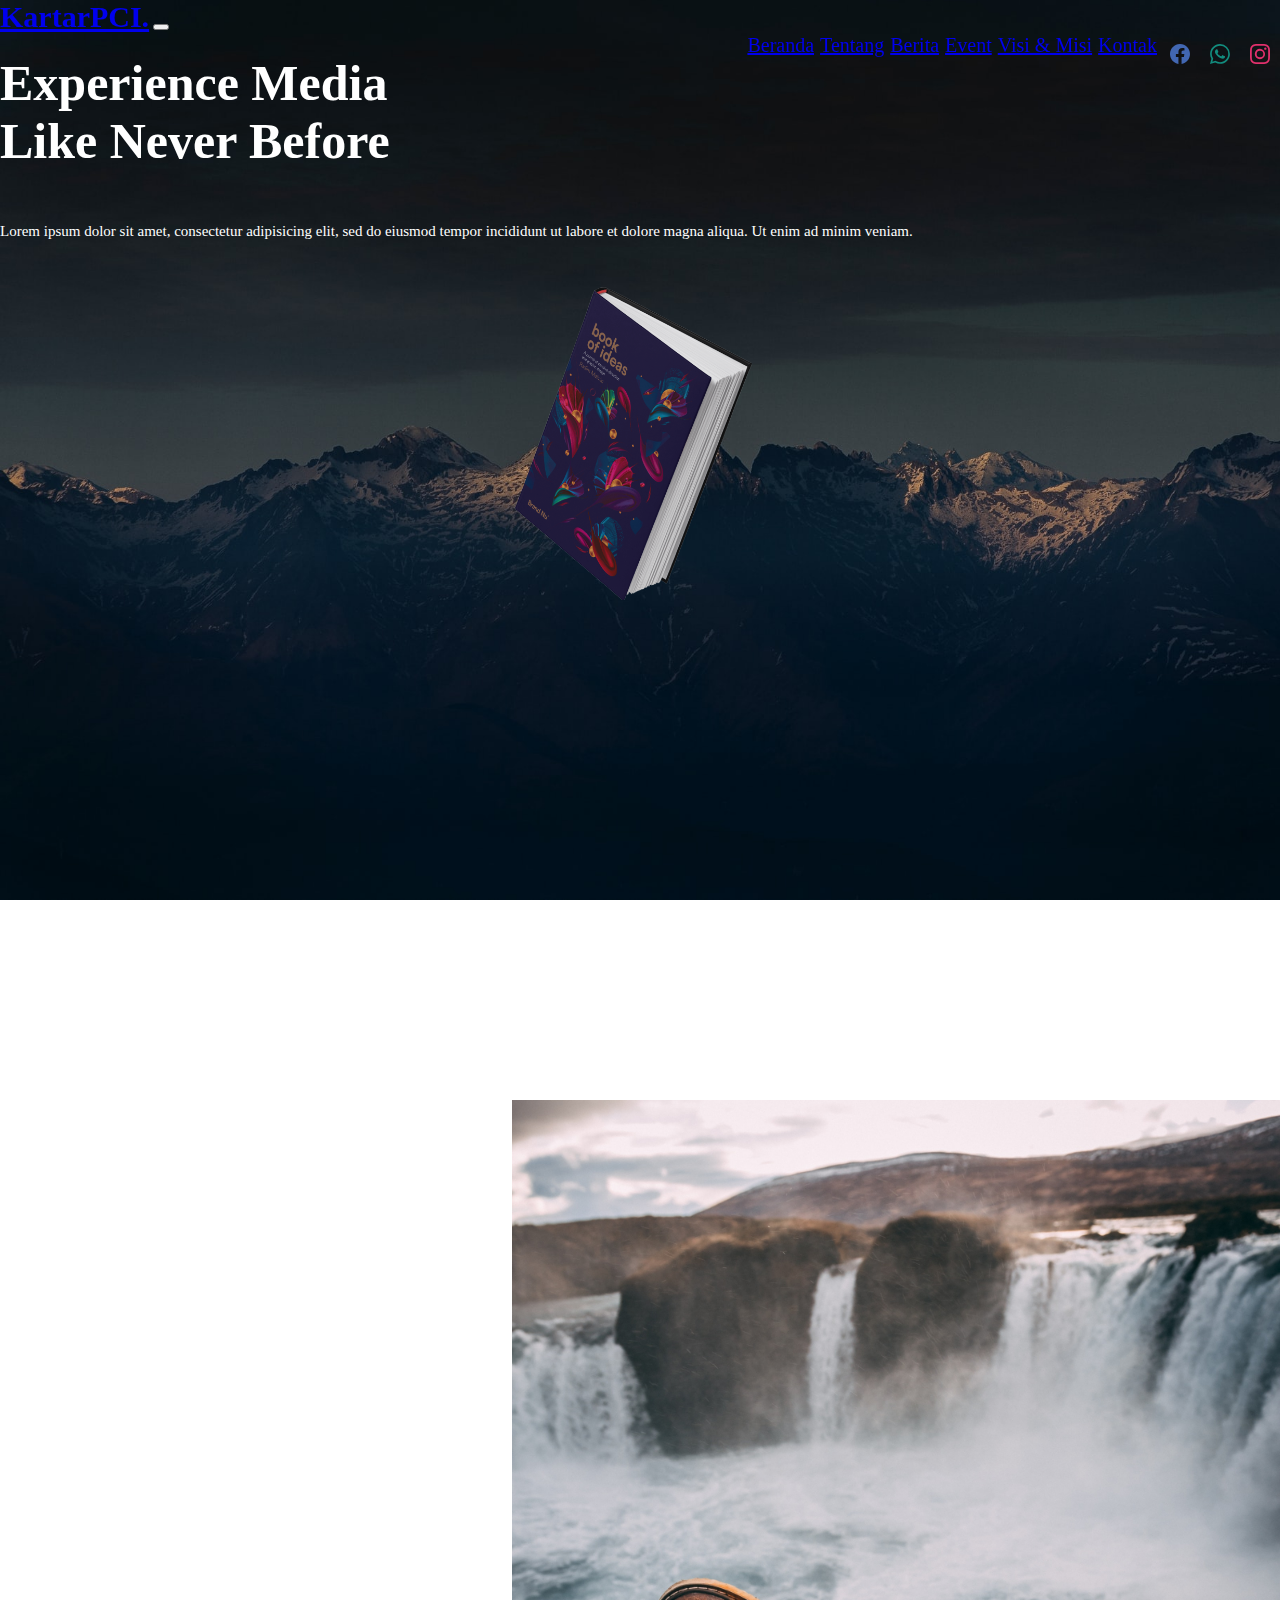
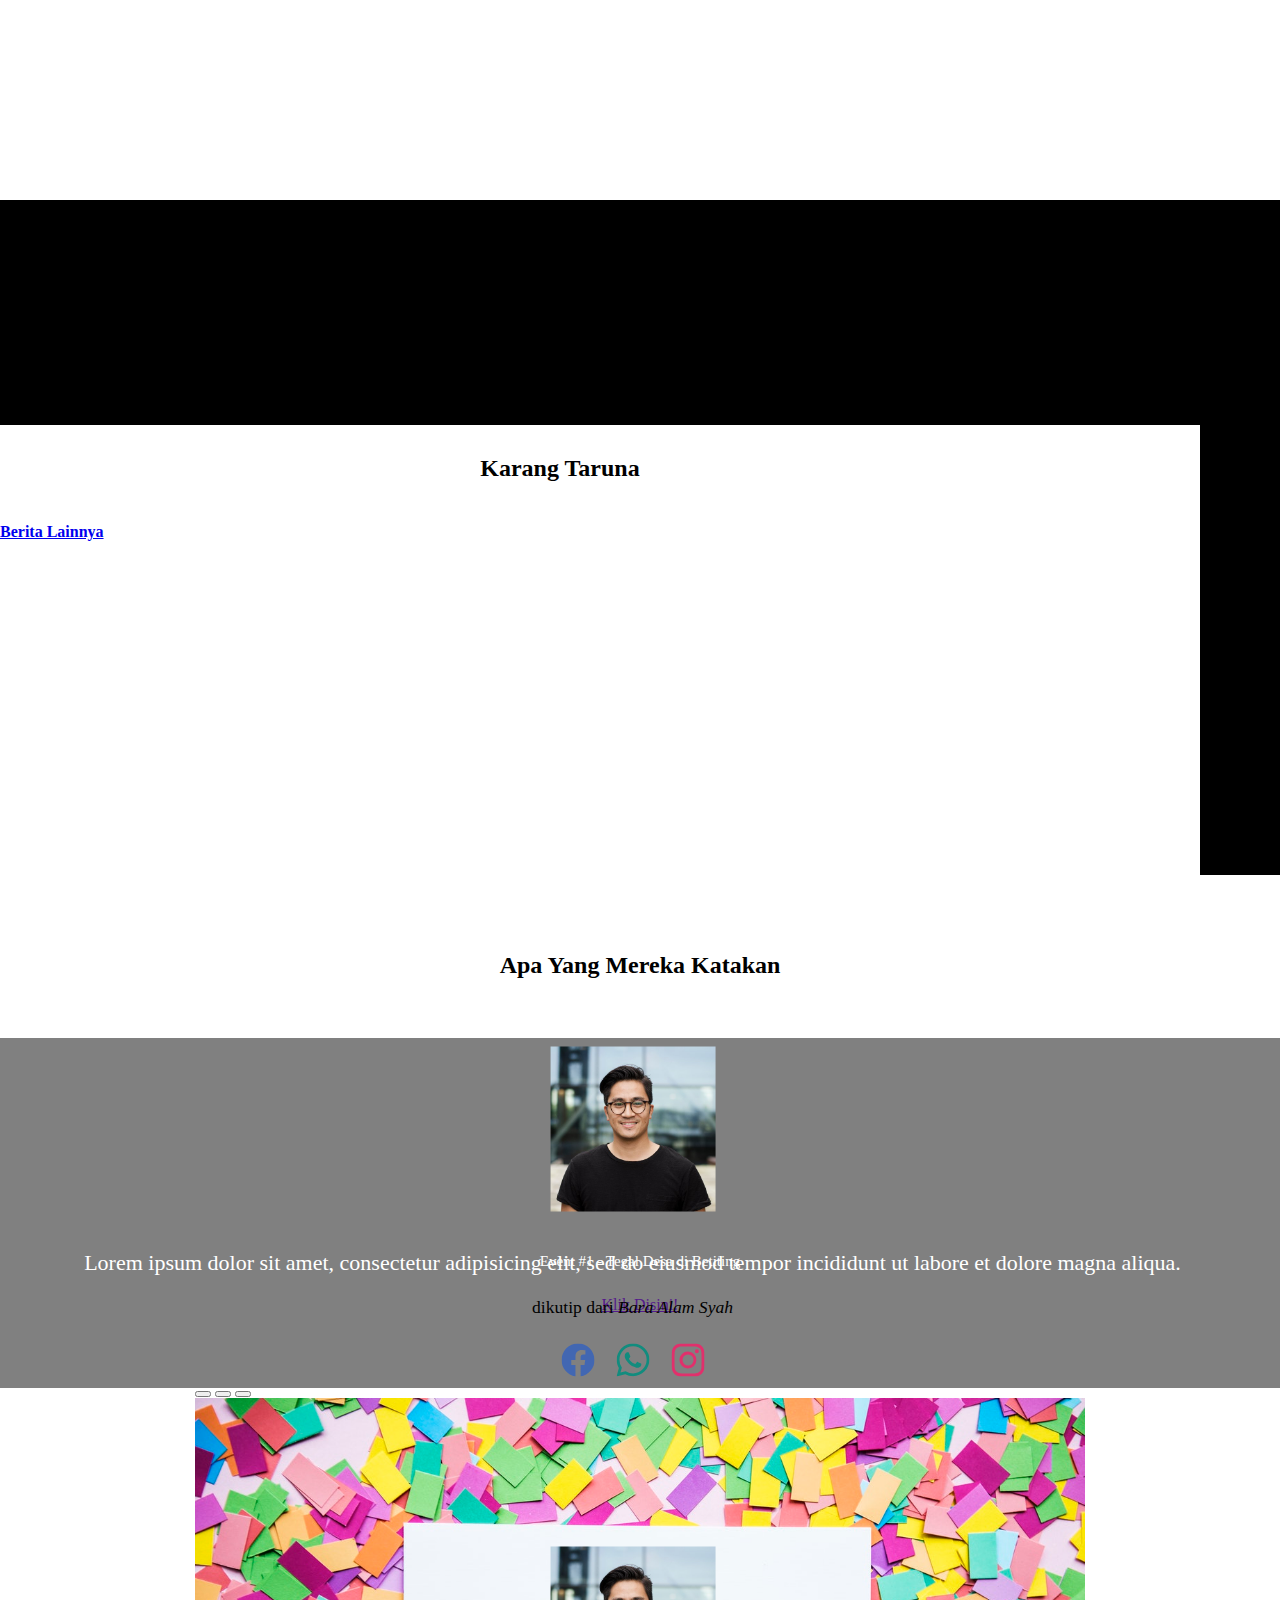
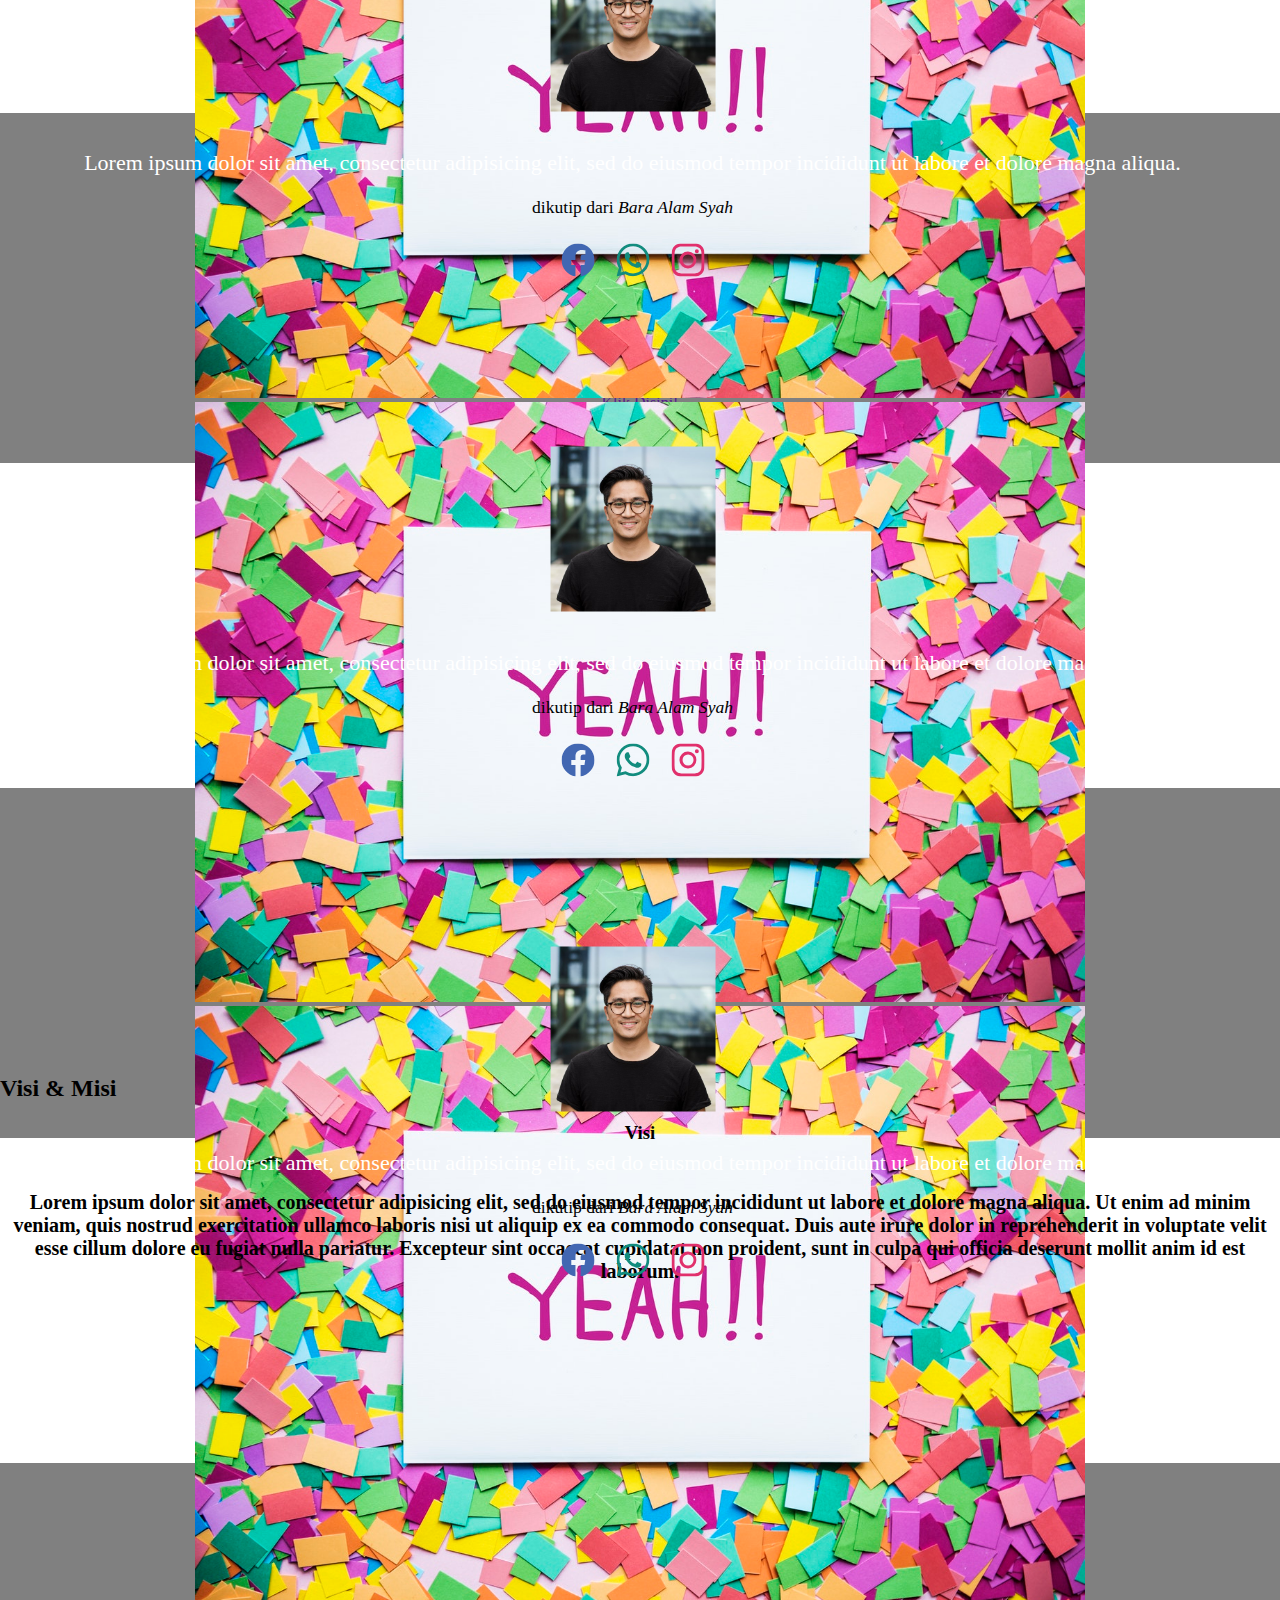
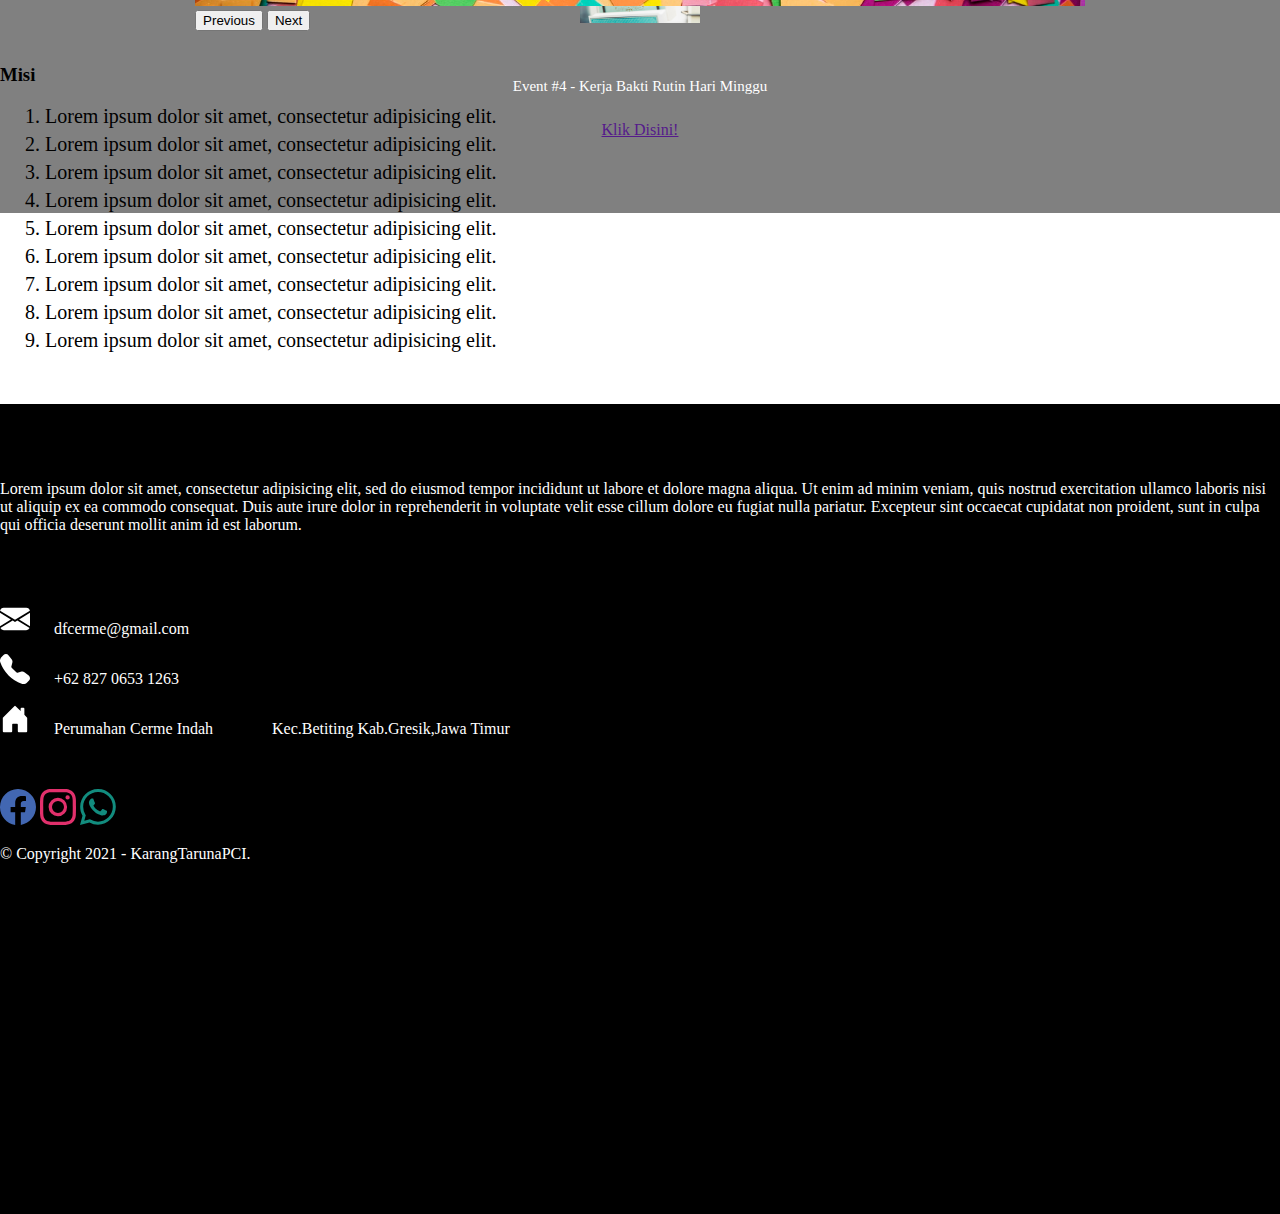
==== commit 390c4e78: "refisi index" ====
--- a/index.html
+++ b/index.html
@@ -336,19 +336,19 @@
                     <div class="carousel-inner">
                         <div class="carousel-item active">
                             <a href="">
-                                <img src="assets/pexels-photo-900102.jpeg" class="d-block crsl" style="height: 100vh; width: 200%;" alt="...">
+                                <img src="pexels-photo-900102.jpeg" class="d-block crsl" style="height: 100vh; width: 200%;" alt="...">
                             </a>
 
                         </div>
                         <div class="carousel-item">
                             <a href="">
-                                <img src="assets/pexels-photo-900102.jpeg" class="d-block crsl" style="height: 100vh; width: 100%;" alt="...">
+                                <img src="pexels-photo-900102.jpeg" class="d-block crsl" style="height: 100vh; width: 100%;" alt="...">
                             </a>
 
                         </div>
                         <div class="carousel-item">
                             <a href="">
-                                <img src="assets/pexels-photo-900102.jpeg" class="d-block crsl" style="height: 100vh; width: 100%;" alt="...">
+                                <img src="pexels-photo-900102.jpeg" class="d-block crsl" style="height: 100vh; width: 100%;" alt="...">
                             </a>
 
                         </div>
